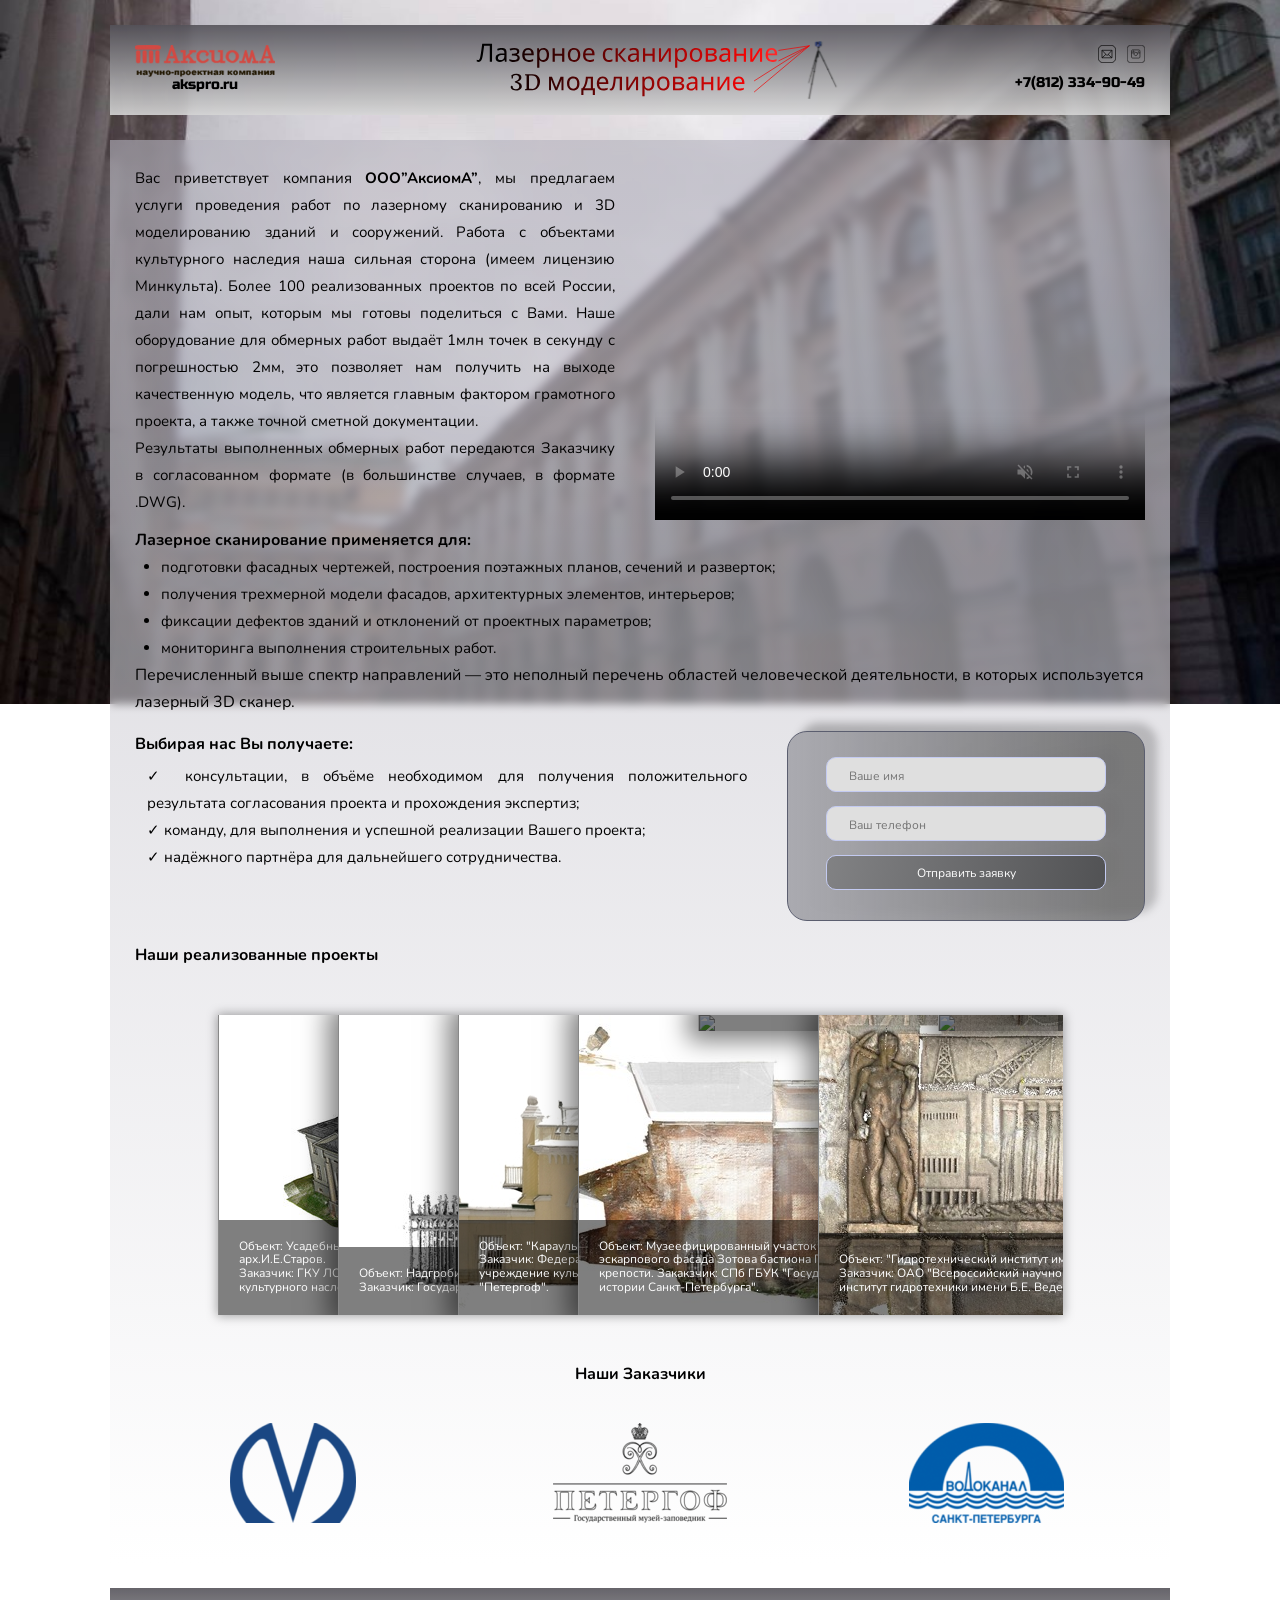
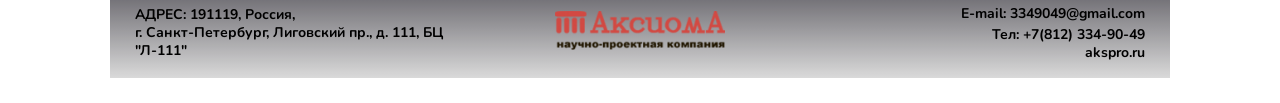
==== index.html @ f596b685 "create: media on 768px" ====
<!DOCTYPE html>
<html lang="ru">
<head>
  <meta charset="UTF-8">
  <meta name="viewport" content="width=device-width, initial-scale=1.0">
  <title>Лазерное сканирование</title>
  <link rel="stylesheet" href="css/style.css">
  <link rel="stylesheet" href="css/slider.css">
  <link rel="stylesheet" href="css/swiper-bundle.min.css">
  <link rel="stylesheet" href="css/slidertwo.css">
  <link rel="stylesheet" href="css/media.css">
  <link rel="preconnect" href="https://fonts.gstatic.com">
  <link href="https://fonts.googleapis.com/css2?family=Nunito:wght@400;700&display=swap" rel="stylesheet">
  <link rel="preconnect" href="https://fonts.gstatic.com">
  <link href="https://fonts.googleapis.com/css2?family=Russo+One&display=swap" rel="stylesheet">
</head>
<body>
  <header class="lazer-top">
    <div class="container">
      <div class="header-wrapper">
        <div class="header-logo">
          <img src="image/-header-logo8.png" alt="Аксиома - научно-проектная компания" class="top__logo">
          <a href="http://akspro.ru" class="top__site">akspro.ru</a>
        </div>
        <img src="image/header-title.svg" alt="Лазерное сканирование, 3D моделирование" class="header__title">
        <div class="header-contacts">
          <div class="contacts-icon">
            <a href="mailto:3349049@gmail.com"><img src="image/icon-mail.svg" alt="icon-mail" class="contacts__mail"></a>
            <a href="http://"><img src="image/icon-inst.svg" alt="icon-instagram" class="contacts__inst"></a>
          </div>
          <a href="tel:+7(812)334-90-49" class="contacts__tel">+7(812) 334-90-49</a>
        </div> 
      </div>
      <div class="color-top"></div>
    </div>
   </header>
   <section class="main">
      <div class="container">
        <div class="main-wrapper">
          <div class="first-block">
            <div class="first-block__text">
              <p class="first-block__hello">Вас приветствует компания <b>ООО”АксиомА”</b>, мы предлагаем услуги проведения работ по
                лазерному сканированию и 3D
                моделированию зданий и сооружений. Работа с объектами культурного наследия наша сильная сторона (имеем лицензию
                Минкульта). Более 100
                реализованных
                проектов по всей России, дали нам опыт, которым мы готовы поделиться с Вами.
                Наше оборудование для обмерных работ выдаёт 1млн точек в секунду с погрешностью 2мм, это позволяет нам получить на
                выходе качественную модель, что является главным фактором грамотного проекта, а также точной сметной документации.
              </p>
              <p class="first-block__hello2">Результаты выполненных обмерных работ передаются Заказчику в согласованном формате (в
                большинстве случаев, в формате
                .DWG).</p>
            </div>
            <!-- /.first-block text -->
            <div>
            <video class="first-block__video"  controls="controls" autoplay loop poster="image/scans/rukav_model.bmp" muted="muted">
              <source src="video/dom.webm" type='video/webm; codecs="vp8, vorbis"'>
            </div>
            <!-- /.first-block__video -->
          </div>
          <!-- /.first-block -->
          <div class="second-block">
            
            <span class="second-block__title"><b>Лазерное сканирование применяется для:</b></span>
            <ul class="second-block__list">
              <li class="second-block__item">под­го­тов­ки фа­сад­ных чер­те­жей, пос­тро­ения по­этаж­ных пла­нов, се­чений и раз­верток;</li>
              <li class="second-block__item">получения трех­мерной мо­дели­ фа­садов, ар­хи­тек­турных элементов, интерьеров;</li>
              <li class="second-block__item">фик­са­ции де­фек­тов зда­ний и от­кло­нений от про­ек­тных па­рамет­ров;</li>
              <li class="second-block__item">мо­нито­ринга вы­пол­не­ния стро­итель­ных ра­бот.</li>
            </ul>
            <span class="second-block__title2">Перечисленный выше спектр направлений — это неполный перечень областей человеческой деятельности, в которых используется
            лазерный 3D сканер.</span>
          </div>
          <!-- /.second-block -->
          <div class="third-block">
            <div class="third-block__text">
              <span class="third-block__title"><b>Выбирая нас Вы получаете:</b></span>
              <ul class="third-block__list">
                <li class="list__item">консультации, в объёме необходимом для получения положительного результата согласования проекта и прохождения экспертиз;</li>
                <li class="list__item">команду, для выполнения и успешной реализации Вашего проекта;</li>
                <li class="list__item">надёжного партнёра для дальнейшего сотрудничества.</li>
              </ul>
            </div>
            <!-- /.third-block__text -->
            <form class="third-block__form" action="send.php" method="POST">
              <input type="text" class="input third-block__input" placeholder="Ваше имя" name="name">
              <input type="text" class="input third-block__input" placeholder="Ваш телефон" name="phone">
              <button type="submit" class="button third-block__button">Отправить заявку</button>
            </form>
          </div>
          <!-- /.third-block -->
          <div class="four-block">
            <span class="four-block__title1">Наши реализованные проекты</span>
            <div class="slider-work">
              <div class="accordian">
                <ul class="slider-work">
                  <!-- 1 элемент слайдера -->
                  <li class="slider-work__item">
                    <div class="image_title">
                      <a href="#">Объект: Усадебный дом Рукавишникова, XVIII в, арх.И.Е.Старов.<br>
                      Заказчик: ГКУ ЛО "Дирекция по сохранению объектов культурного наследия".</a>
                    </div>
                    <a href="#">
                      <img class="image__foto" src="image/scans/scan1.jpg" />
                    </a>
                  </li>
                  <!-- 2 элемент слайдера -->
                  <li class="slider-work__item">
                    <div class="image_title">
                      <a href="#">Объект: Надгробие С.А.Строгановой в Некрополе 18 века.<br>
                      Заказчик: Государственный музей городской скульптуры.</a>
                    </div>
                    <a href="#">
                      <img class="image__foto" src="image/scans/scan2.jpg" />
                    </a>
                  </li>
                  <!-- 3 элемент слайдера -->
                  <li class="slider-work__item">
                    <div class="image_title">
                      <a href="#">Объект: "Караульный ("Готический") дом с воротами".<br>
                      Заказчик: Федеральное государственное бюджетное учреждение культуры "Государственный музей-заповедник "Петергоф".</a>
                    </div>
                    <a href="#">
                      <img class="image__foto" src="image/scans/scan3.jpg" />
                    </a>
                  </li>
                  <!-- 4 элемент слайдера -->
                  <li class="slider-work__item">
                    <div class="image_title">
                      <a href="#">Объект: Музеефицированный участок стены правого фланка эскарпового фасада Зотова бастиона Петропавловской крепости.
                        Закакзчик: СПб ГБУК "Государственный музей истории Санкт-Петербурга".
                      </a>
                    </div>
                    <a href="#">
                      <img class="image__foto" src="image/scans/scan4.jpg" />
                    </a>
                  </li>
                  <li class="slider-work__item">
                    <div class="image_title">
                      <a href="#">Объект: "Дом С.Д. Шереметьева"<br>
                      Заказчик: "Фонд - региональный оператор капитального ремонта общего имущества в многоквартирных домах"</a>
                    </div>
                    <a href="#">
                      <img class="image__foto" src="image/scans/scan5.jpg" />
                    </a>
                  </li>
                  <li class="slider-work__item">
                    <div class="image_title">
                      <a href="#">Объект: "Гидротехнический институт им.Б.Е. Веденеева"<br>
                        Заказчик: ОАО "Всероссийский научно-исследовательский институт гидротехники имени Б.Е. Веденеева"
                      </a>
                    </div>
                    <a href="#">
                      <img class="image__foto" src="image/scans/scan6.jpg" />
                    </a>
                  </li>
                  <li class="slider-work__item">
                    <div class="image_title">
                      <a href="#">1111111</a>
                    </div>
                    <a href="#">
                      <img class="image__foto" src="image/scans/scan7.jpg" />
                    </a>
                  </li>
                </ul>
              </div>
            </div>
            <p class="four-block__title2">Наши Заказчики</p>
            <div class="swiper-container">
              <!-- Additional required wrapper -->
              <div class="swiper-wrapper">
                <!-- Slides -->
                <div class="swiper-slide"><img src="image/partners/metro.png" alt="Метрополитен СПб"></div>
                <div class="swiper-slide"><img src="image/partners/petergof.png" alt="Петергоф"></div>
                <div class="swiper-slide"><img src="image/partners/vodo.png" alt="Водоканал"></div>
                <div class="swiper-slide"><img src="image/partners/zenit-football-club-seeklogo.com.ai" alt="Водоканал"></div>
                ...
              </div>
            </div>
          </div>
          <!-- /.four-block -->
        </div>
        <!-- /.main-wrapper -->
        <div class="color-middle"></div>
      </div>
      <!-- /.container -->
   </section>
   <footer class="lazer-bottom">
     <div class="container">
       <div class="footer-wrapper">
         <div class="footer__address">
           <p>АДРЕС: 191119, Россия,<br> г. Санкт-Петербург, Лиговский пр., д. 111, БЦ "Л-111"</p>
         </div>
         <!-- /.footer-address -->
         <div class="footer__logo">
           <img src="image/-header-logo8.png" alt="Аксиома - научно-проектная компания" class="footer__logo">
         </div>
         <div class="footer__contacts">
            <a href="mailto:3349049@gmail.com" class="footer__mail">E-mail: 3349049@gmail.com</a>
            <a href="tel:+7(812)334-90-49" class="footer__tel">Тел: +7(812) 334-90-49</a>
            <a href="http://akspro.ru" class="footer__site">akspro.ru</a>
         </div>
       </div>
       <div class="color-top"></div>
     </div>
   </footer>
   <script src="js/swiper-bundle.min.js"></script>
   <script src="js/main.js"></script>
</body>
</html>
---- css/style.css ----
@charset "UTF-8";
* {
  -webkit-box-sizing: border-box;
          box-sizing: border-box;
}

body {
  font-family: Nunito;
  background-image: url(../image/back.jpg);
  background-repeat: no-repeat;
  background-attachment: fixed;
  background-size: 100%;
  z-index: -10;
}

.container {
  position: relative;
  max-width: 1060px;
  margin: auto;
}

/*! normalize.css v8.0.1 | MIT License | github.com/necolas/normalize.css */
/* Document
   ========================================================================== */
/**
 * 1. Correct the line height in all browsers.
 * 2. Prevent adjustments of font size after orientation changes in iOS.
 */
html {
  line-height: 1.15;
  /* 1 */
  -webkit-text-size-adjust: 100%;
  /* 2 */
}

/* Sections
   ========================================================================== */
/**
 * Remove the margin in all browsers.
 */
body {
  margin: 0;
}

/**
 * Render the `main` element consistently in IE.
 */
main {
  display: block;
}

/**
 * Correct the font size and margin on `h1` elements within `section` and
 * `article` contexts in Chrome, Firefox, and Safari.
 */
h1 {
  font-size: 2em;
  margin: 0.67em 0;
}

/* Grouping content
   ========================================================================== */
/**
 * 1. Add the correct box sizing in Firefox.
 * 2. Show the overflow in Edge and IE.
 */
hr {
  -webkit-box-sizing: content-box;
          box-sizing: content-box;
  /* 1 */
  height: 0;
  /* 1 */
  overflow: visible;
  /* 2 */
}

/**
 * 1. Correct the inheritance and scaling of font size in all browsers.
 * 2. Correct the odd `em` font sizing in all browsers.
 */
pre {
  font-family: monospace, monospace;
  /* 1 */
  font-size: 1em;
  /* 2 */
}

/* Text-level semantics
   ========================================================================== */
/**
 * Remove the gray background on active links in IE 10.
 */
a {
  background-color: transparent;
}

/**
 * 1. Remove the bottom border in Chrome 57-
 * 2. Add the correct text decoration in Chrome, Edge, IE, Opera, and Safari.
 */
abbr[title] {
  border-bottom: none;
  /* 1 */
  text-decoration: underline;
  /* 2 */
  -webkit-text-decoration: underline dotted;
          text-decoration: underline dotted;
  /* 2 */
}

/**
 * Add the correct font weight in Chrome, Edge, and Safari.
 */
b,
strong {
  font-weight: bolder;
}

/**
 * 1. Correct the inheritance and scaling of font size in all browsers.
 * 2. Correct the odd `em` font sizing in all browsers.
 */
code,
kbd,
samp {
  font-family: monospace, monospace;
  /* 1 */
  font-size: 1em;
  /* 2 */
}

/**
 * Add the correct font size in all browsers.
 */
small {
  font-size: 80%;
}

/**
 * Prevent `sub` and `sup` elements from affecting the line height in
 * all browsers.
 */
sub,
sup {
  font-size: 75%;
  line-height: 0;
  position: relative;
  vertical-align: baseline;
}

sub {
  bottom: -0.25em;
}

sup {
  top: -0.5em;
}

/* Embedded content
   ========================================================================== */
/**
 * Remove the border on images inside links in IE 10.
 */
img {
  border-style: none;
}

/* Forms
   ========================================================================== */
/**
 * 1. Change the font styles in all browsers.
 * 2. Remove the margin in Firefox and Safari.
 */
button,
input,
optgroup,
select,
textarea {
  font-family: inherit;
  /* 1 */
  font-size: 100%;
  /* 1 */
  line-height: 1.15;
  /* 1 */
  margin: 0;
  /* 2 */
}

/**
 * Show the overflow in IE.
 * 1. Show the overflow in Edge.
 */
button,
input {
  /* 1 */
  overflow: visible;
}

/**
 * Remove the inheritance of text transform in Edge, Firefox, and IE.
 * 1. Remove the inheritance of text transform in Firefox.
 */
button,
select {
  /* 1 */
  text-transform: none;
}

/**
 * Correct the inability to style clickable types in iOS and Safari.
 */
button,
[type="button"],
[type="reset"],
[type="submit"] {
  -webkit-appearance: button;
}

/**
 * Remove the inner border and padding in Firefox.
 */
button::-moz-focus-inner,
[type="button"]::-moz-focus-inner,
[type="reset"]::-moz-focus-inner,
[type="submit"]::-moz-focus-inner {
  border-style: none;
  padding: 0;
}

/**
 * Restore the focus styles unset by the previous rule.
 */
button:-moz-focusring,
[type="button"]:-moz-focusring,
[type="reset"]:-moz-focusring,
[type="submit"]:-moz-focusring {
  outline: 1px dotted ButtonText;
}

/**
 * Correct the padding in Firefox.
 */
fieldset {
  padding: 0.35em 0.75em 0.625em;
}

/**
 * 1. Correct the text wrapping in Edge and IE.
 * 2. Correct the color inheritance from `fieldset` elements in IE.
 * 3. Remove the padding so developers are not caught out when they zero out
 *    `fieldset` elements in all browsers.
 */
legend {
  -webkit-box-sizing: border-box;
          box-sizing: border-box;
  /* 1 */
  color: inherit;
  /* 2 */
  display: table;
  /* 1 */
  max-width: 100%;
  /* 1 */
  padding: 0;
  /* 3 */
  white-space: normal;
  /* 1 */
}

/**
 * Add the correct vertical alignment in Chrome, Firefox, and Opera.
 */
progress {
  vertical-align: baseline;
}

/**
 * Remove the default vertical scrollbar in IE 10+.
 */
textarea {
  overflow: auto;
}

/**
 * 1. Add the correct box sizing in IE 10.
 * 2. Remove the padding in IE 10.
 */
[type="checkbox"],
[type="radio"] {
  -webkit-box-sizing: border-box;
          box-sizing: border-box;
  /* 1 */
  padding: 0;
  /* 2 */
}

/**
 * Correct the cursor style of increment and decrement buttons in Chrome.
 */
[type="number"]::-webkit-inner-spin-button,
[type="number"]::-webkit-outer-spin-button {
  height: auto;
}

/**
 * 1. Correct the odd appearance in Chrome and Safari.
 * 2. Correct the outline style in Safari.
 */
[type="search"] {
  -webkit-appearance: textfield;
  /* 1 */
  outline-offset: -2px;
  /* 2 */
}

/**
 * Remove the inner padding in Chrome and Safari on macOS.
 */
[type="search"]::-webkit-search-decoration {
  -webkit-appearance: none;
}

/**
 * 1. Correct the inability to style clickable types in iOS and Safari.
 * 2. Change font properties to `inherit` in Safari.
 */
::-webkit-file-upload-button {
  -webkit-appearance: button;
  /* 1 */
  font: inherit;
  /* 2 */
}

/* Interactive
   ========================================================================== */
/*
 * Add the correct display in Edge, IE 10+, and Firefox.
 */
details {
  display: block;
}

/*
 * Add the correct display in all browsers.
 */
summary {
  display: list-item;
}

/* Misc
   ========================================================================== */
/**
 * Add the correct display in IE 10+.
 */
template {
  display: none;
}

/**
 * Add the correct display in IE 10.
 */
[hidden] {
  display: none;
}

.color-top {
  position: absolute;
  top: 0;
  width: 100%;
  height: 100%;
  background: -webkit-gradient(linear, left top, left bottom, from(#55535A), color-stop(100.1%, #D6D6D6));
  background: linear-gradient(180deg, #55535A 0%, #D6D6D6 100.1%);
  opacity: 0.9;
  z-index: -1;
  -webkit-backdrop-filter: blur(5px);
          backdrop-filter: blur(5px);
}

.header-wrapper {
  display: -webkit-box;
  display: -ms-flexbox;
  display: flex;
  -webkit-box-pack: justify;
      -ms-flex-pack: justify;
          justify-content: space-between;
  -webkit-box-align: center;
      -ms-flex-align: center;
          align-items: center;
  height: 90px;
  margin-top: 25px;
  margin-bottom: 25px;
  padding-right: 25px;
  padding-left: 25px;
}

.header-logo {
  display: -webkit-box;
  display: -ms-flexbox;
  display: flex;
  -webkit-box-orient: vertical;
  -webkit-box-direction: normal;
      -ms-flex-direction: column;
          flex-direction: column;
  text-align: center;
  height: 50px;
}

.header__title {
  max-width: 500px;
  height: 60px;
}

.header-contacts {
  display: -webkit-box;
  display: -ms-flexbox;
  display: flex;
  -webkit-box-orient: vertical;
  -webkit-box-direction: normal;
      -ms-flex-direction: column;
          flex-direction: column;
  -webkit-box-pack: justify;
      -ms-flex-pack: justify;
          justify-content: space-between;
  height: 50px;
}

.top__logo {
  max-width: 140px;
}

.top__site {
  text-decoration: none;
  color: inherit;
  font-family: 'Russo One';
  font-size: 14px;
}

.contacts-icon {
  display: -webkit-box;
  display: -ms-flexbox;
  display: flex;
  -webkit-box-pack: end;
      -ms-flex-pack: end;
          justify-content: flex-end;
}

.contacts__mail {
  width: 18px;
  height: 18px;
}

.contacts__inst {
  width: 18px;
  height: 18px;
  margin-left: 11px;
}

.contacts__tel {
  text-decoration: none;
  color: inherit;
  font-family: 'Russo One';
  font-size: 14px;
  line-height: 24px;
}

.main-wrapper {
  padding-right: 25px;
  padding-left: 25px;
}

.first-block {
  display: -webkit-box;
  display: -ms-flexbox;
  display: flex;
  -webkit-box-pack: justify;
      -ms-flex-pack: justify;
          justify-content: space-between;
}

.first-block__text {
  display: -webkit-box;
  display: -ms-flexbox;
  display: flex;
  -webkit-box-orient: vertical;
  -webkit-box-direction: normal;
      -ms-flex-direction: column;
          flex-direction: column;
}

.first-block__hello {
  margin-top: 25px;
  margin-bottom: 0;
  max-width: 480px;
  font-size: 16px;
  line-height: 27px;
  text-align: justify;
}

.first-block__hello2 {
  margin-top: 0;
  margin-bottom: 0;
  max-width: 480px;
  font-size: 16px;
  line-height: 27px;
  text-align: justify;
  margin-bottom: 15px;
}

.first-block__video {
  margin-top: 30px;
  width: 490px;
  height: 350px;
}

.color-middle {
  position: absolute;
  top: 0;
  width: 100%;
  height: 100%;
  z-index: -1;
  background: linear-gradient(179.98deg, rgba(181, 179, 190, 0.6) 0.02%, rgba(255, 255, 255, 0.6) 99.98%);
  -webkit-backdrop-filter: blur(5px);
          backdrop-filter: blur(5px);
}

.second-block {
  margin-bottom: 15px;
}

.second-block__text {
  margin-top: 0;
  font-size: 16px;
  line-height: 27px;
}

.second-block__title {
  font-size: 16px;
  text-align: justify;
}

.second-block__list {
  margin-top: 5px;
  margin-bottom: 0px;
  padding-left: 26px;
  font-size: 16px;
  line-height: 27px;
  text-align: justify;
}

.second-block__title2 {
  font-size: 16px;
  line-height: 27px;
  text-align: justify;
}

.third-block {
  display: -webkit-box;
  display: -ms-flexbox;
  display: flex;
  -webkit-box-pack: justify;
      -ms-flex-pack: justify;
          justify-content: space-between;
}

.third-block__title {
  font-size: 16px;
  line-height: 27px;
  text-align: justify;
}

.third-block__list {
  margin-top: 5px;
  padding-left: 12px;
  font-size: 16px;
  line-height: 27px;
  text-align: justify;
  list-style-type: none;
}

.third-block__form {
  padding: 25px 38px 30px 38px;
  margin-left: 40px;
  width: 360px;
  height: 190px;
  display: -webkit-box;
  display: -ms-flexbox;
  display: flex;
  -webkit-box-orient: vertical;
  -webkit-box-direction: normal;
      -ms-flex-direction: column;
          flex-direction: column;
  -webkit-box-pack: justify;
      -ms-flex-pack: justify;
          justify-content: space-between;
  border: 1.5px solid #5B5E6F;
  background: -webkit-gradient(linear, left top, right top, from(#AAAAB0), color-stop(91.66%, rgba(103, 103, 103, 0.79)));
  background: linear-gradient(90deg, #AAAAB0 0%, rgba(103, 103, 103, 0.79) 91.66%);
  -webkit-filter: drop-shadow(12px -8px 4px rgba(0, 0, 0, 0.25));
          filter: drop-shadow(12px -8px 4px rgba(0, 0, 0, 0.25));
  -webkit-box-sizing: border-box;
          box-sizing: border-box;
  border-radius: 20px;
}

.third-block__input {
  max-width: 280px;
  height: 35px;
  padding-top: 3px;
  padding-left: 22px;
  border: 1.5px solid #C3CAF1;
  -webkit-box-sizing: border-box;
          box-sizing: border-box;
  color: #000000;
  background: #DFDFDF;
  border-radius: 10px;
  font-size: 12px;
  line-height: 14px;
  z-index: 1;
}

.third-block__button {
  width: 280px;
  height: 35px;
  background: linear-gradient(100.96deg, #EDEDEF -224.82%, #07080A 255.87%);
  border: 1.5px solid #C3CAF1;
  -webkit-box-sizing: border-box;
          box-sizing: border-box;
  border-radius: 10px;
  font-size: 12px;
  line-height: 14px;
  color: #FFFFFF;
}

.list__item:before {
  content: "✓ ";
}

.four-block {
  padding-top: 25px;
  padding-bottom: 40px;
  margin-bottom: 25px;
}

.four-block__title1 {
  font-size: 18px;
  font-weight: bold;
}

.four-block__title2 {
  margin-bottom: 40px;
  font-size: 18px;
  font-weight: bold;
  text-align: center;
}

.button__back {
  min-width: 120px;
  min-height: 40px;
  margin-top: 15px;
  margin-bottom: 25px;
  padding: 10px;
  font-style: normal;
  font-weight: bold;
  font-size: 12px;
  line-height: 15px;
  color: #FFFFFF;
  background-color: #5B5E6F;
  border: none;
  border-radius: 4px;
}

.accordian {
  width: 845px;
  height: 300px;
  overflow: hidden;
  margin: 50px auto;
  -webkit-box-shadow: 0 0 10px 1px rgba(0, 0, 0, 0.35);
  box-shadow: 0 0 10px 1px rgba(0, 0, 0, 0.35);
}

.slider-work__item {
  width: 120px;
}

.slider-work__item:hover {
  width: 400px;
}

.image_title {
  width: 400px;
}

.swiper-container {
  padding-right: 50px;
  padding-left: 50px;
  width: 100%;
  height: 100%;
}

.footer-wrapper {
  display: -webkit-box;
  display: -ms-flexbox;
  display: flex;
  -webkit-box-pack: justify;
      -ms-flex-pack: justify;
          justify-content: space-between;
  -webkit-box-align: center;
      -ms-flex-align: center;
          align-items: center;
  height: 90px;
  margin-top: 25px;
  margin-bottom: 25px;
  padding-right: 25px;
  padding-left: 25px;
}

.footer__address {
  width: 33%;
  font-size: 14px;
  line-height: 18px;
  font-weight: bold;
}

.footer__logo {
  width: 170px;
}

.footer__contacts {
  width: 33%;
  display: -ms-inline-grid;
  display: inline-grid;
  -webkit-box-orient: vertical;
  -webkit-box-direction: normal;
      -ms-flex-direction: column;
          flex-direction: column;
  justify-items: flex-end;
  font-size: 14px;
  line-height: 18px;
}

.footer__mail {
  margin-bottom: 3px;
  text-decoration: none;
  color: inherit;
  font-weight: bold;
}

.footer__tel {
  text-decoration: none;
  color: inherit;
  font-weight: bold;
}

.footer__site {
  text-decoration: none;
  color: inherit;
  font-weight: bold;
}

@media (max-width: 1200px) {
  .container {
    max-width: 960px;
  }
}

.first-block__hello {
  max-width: 480px;
  font-size: 15px;
}

.first-block__hello2 {
  font-size: 15px;
}

.first-block__video {
  margin-left: 20px;
  width: 490px;
  height: 350px;
}

.second-block__title {
  font-size: 16px;
}

.second-block__list {
  font-size: 15px;
}

.second-block__title2 {
  font-size: 16px;
}

.third-block__title {
  font-size: 16px;
}

.list__item {
  font-size: 15px;
}

.four-block__title1 {
  font-size: 16px;
}

.four-block__title2 {
  font-size: 16px;
}

@media (max-width: 992px) {
  .container {
    max-width: 700px;
  }
  .header-wrapper {
    margin-top: 15px;
    margin-bottom: 15px;
  }
  .header__title {
    max-width: 400px;
    height: 50px;
  }
  .contacts__tel {
    font-size: 13px;
    line-height: 18px;
  }
  .first-block {
    margin-bottom: 5px;
  }
  .first-block__hello {
    max-width: 450px;
    font-size: 14px;
    line-height: 17px;
  }
  .first-block__hello2 {
    font-size: 14px;
    line-height: 17px;
    margin-bottom: 5px;
  }
  .first-block__video {
    margin-left: 20px;
    width: 300px;
    height: 250px;
  }
  .second-block {
    margin-bottom: 5px;
  }
  .second-block__title {
    font-size: 15px;
  }
  .second-block__list {
    font-size: 14px;
    line-height: 17px;
  }
  .second-block__title2 {
    font-size: 14px;
    line-height: 17px;
  }
  .third-block__title {
    font-size: 15px;
  }
  .third-block__form {
    margin-top: 20px;
    width: 260px;
    height: 140px;
    padding: 15px 20px 20px 20px;
  }
  .third-block__input {
    max-width: 210px;
    height: 30px;
  }
  .third-block__button {
    max-width: 210px;
    height: 30px;
  }
  .list__item {
    font-size: 14px;
    line-height: 17px;
  }
  .four-block {
    padding-top: 15px;
    padding-bottom: 30px;
    margin-bottom: 15px;
  }
  .four-block__title1 {
    font-size: 15px;
  }
  .four-block__title2 {
    font-size: 15px;
  }
  .accordian {
    width: 638px;
    height: 200px;
    margin-top: 20px;
  }
  .slider-work__item {
    width: 90px;
  }
  .image__foto {
    max-width: 300px;
    height: 210px;
  }
  .image_title {
    width: 280px;
    font-size: 10px;
  }
  .swiper-container {
    padding-right: 40px;
    padding-left: 40px;
  }
  .footer-wrapper {
    margin-top: 15px;
    margin-bottom: 15px;
  }
  .footer__address {
    width: 33%;
    font-size: 12px;
  }
  .footer__logo {
    width: 130px;
  }
  .footer__contacts {
    width: 33%;
    font-size: 12px;
  }
}

@media (max-width: 768px) {
  .container {
    max-width: 576px;
  }
  .header-wrapper {
    height: 70px;
  }
  .header-logo {
    height: 40px;
  }
  .header__title {
    max-width: 300px;
    height: 40px;
  }
  .header-contacts {
    height: 40px;
  }
  .top__logo {
    max-width: 110px;
  }
  .top__site {
    font-size: 12px;
  }
  .contacts__tel {
    font-size: 12px;
    line-height: 13px;
  }
  .contacts__mail {
    width: 15px;
    height: 15px;
  }
  .contacts__inst {
    width: 15px;
    height: 15px;
    margin-left: 11px;
  }
  .first-block {
    margin-bottom: 0px;
  }
  .first-block__hello {
    max-width: 450px;
    font-size: 12px;
    line-height: 13px;
  }
  .first-block__hello2 {
    font-size: 12px;
    line-height: 13px;
    margin-bottom: 5px;
  }
  .first-block__video {
    margin-left: 20px;
    width: 250px;
    height: 200px;
  }
  .second-block {
    margin-bottom: 5px;
  }
  .second-block__title {
    font-size: 12.5px;
  }
  .second-block__list {
    font-size: 12px;
    line-height: 13px;
  }
  .second-block__title2 {
    font-size: 12px;
    line-height: 13px;
  }
  .third-block__title {
    font-size: 12.5px;
  }
  .third-block__form {
    margin-top: 20px;
    width: 260px;
    height: 140px;
    padding: 15px 20px 20px 20px;
  }
  .third-block__input {
    max-width: 210px;
    height: 30px;
  }
  .third-block__button {
    max-width: 210px;
    height: 30px;
  }
  .list__item {
    font-size: 12px;
    line-height: 12px;
  }
  .four-block {
    padding-top: 15px;
    padding-bottom: 20px;
    margin-bottom: 15px;
  }
  .four-block__title1 {
    font-size: 12.5px;
  }
  .four-block__title2 {
    font-size: 12.5px;
    margin-bottom: 15px;
  }
  .accordian {
    width: 538px;
    height: 200px;
    margin-top: 20px;
  }
  .slider-work__item {
    width: 50px;
  }
  .image__foto {
    max-width: 300px;
    height: 210px;
  }
  .image_title {
    width: 280px;
    font-size: 10px;
  }
  .swiper-container {
    padding-right: 40px;
    padding-left: 40px;
  }
  .accordian {
    margin-top: 10px;
    margin-bottom: 30px;
  }
  .footer-wrapper {
    margin-top: 15px;
    margin-bottom: 15px;
    height: 70px;
  }
  .footer__address {
    width: 33%;
    font-size: 10px;
  }
  .footer__logo {
    width: 110px;
  }
  .footer__contacts {
    width: 33%;
    font-size: 10px;
  }
}
/*# sourceMappingURL=style.css.map */
---- css/slider.css ----
* {
  margin: 0;
  padding: 0;
}

/*Небольшой хак для предотвращения мелькания на некоторых браузерах*/
.accordian ul {
  width: 2000px;
}

.accordian li {
  position: relative;
  display: block;
  float: left;
  border-left: 1px solid #888;
  /* создание тени */
  -webkit-box-shadow: 0 0 25px 10px rgba(0, 0, 0, 0.5);
  -moz-box-shadow: 0 0 25px 10px rgba(0, 0, 0, 0.5);
  box-shadow: 0 0 25px 10px rgba(0, 0, 0, 0.5);
  /* Создание анимации с помощью переходов */
  -webkit-transition: all 0.5s;
  -moz-transition: all 0.5s;
  transition: all 0.5s;
}

/* Уменьшить ширину для неактивных изображений */
.accordian ul:hover li {
  width: 75px;
}

/* Задание ширины изображения при поднесении к ней курсора */
/* Данный стиль (li:hover) переопределит ul:hover */
.accordian ul li:hover {
  width: 400px;
}

.accordian li img {
  display: block;
}

/* Стиль для блока, содержащего ссылку */
.image_title {
  background: rgba(0, 0, 0, 0.5);
  position: absolute;
  left: 0;
  bottom: 0;
}

/* Стиль для ссылки */
.image_title a {
  display: block;
  color: #fff;
  text-decoration: none;
  padding: 20px;
  font-size: 12px;
}
---- css/slidertwo.css ----
body {
  height: 100%;
  margin: 0;
  padding: 0;
}

.swiper-slide {
  text-align: center;
  font-size: 18px;
  background: inherit;

  /* Center slide text vertically */
  display: -webkit-box;
  display: -ms-flexbox;
  display: -webkit-flex;
  display: flex;
  -webkit-box-pack: center;
  -ms-flex-pack: center;
  -webkit-justify-content: center;
  justify-content: center;
  -webkit-box-align: center;
  -ms-flex-align: center;
  -webkit-align-items: center;
  align-items: center;
}
---- css/media.css ----
@media (max-width: 992px) {
  .accordian ul:hover li {
    width: 60px;
  }
  .accordian ul li:hover {
    width: 280px;
  }
  .image_title a {
    display: block;
    color: #fff;
    text-decoration: none;
    padding: 20px;
    font-size: 11px;
  }
}
@media (max-width: 768px) {
  .accordian ul:hover li {
    width: 43px;
  }
  .accordian ul li:hover {
    width: 280px;
  }
}
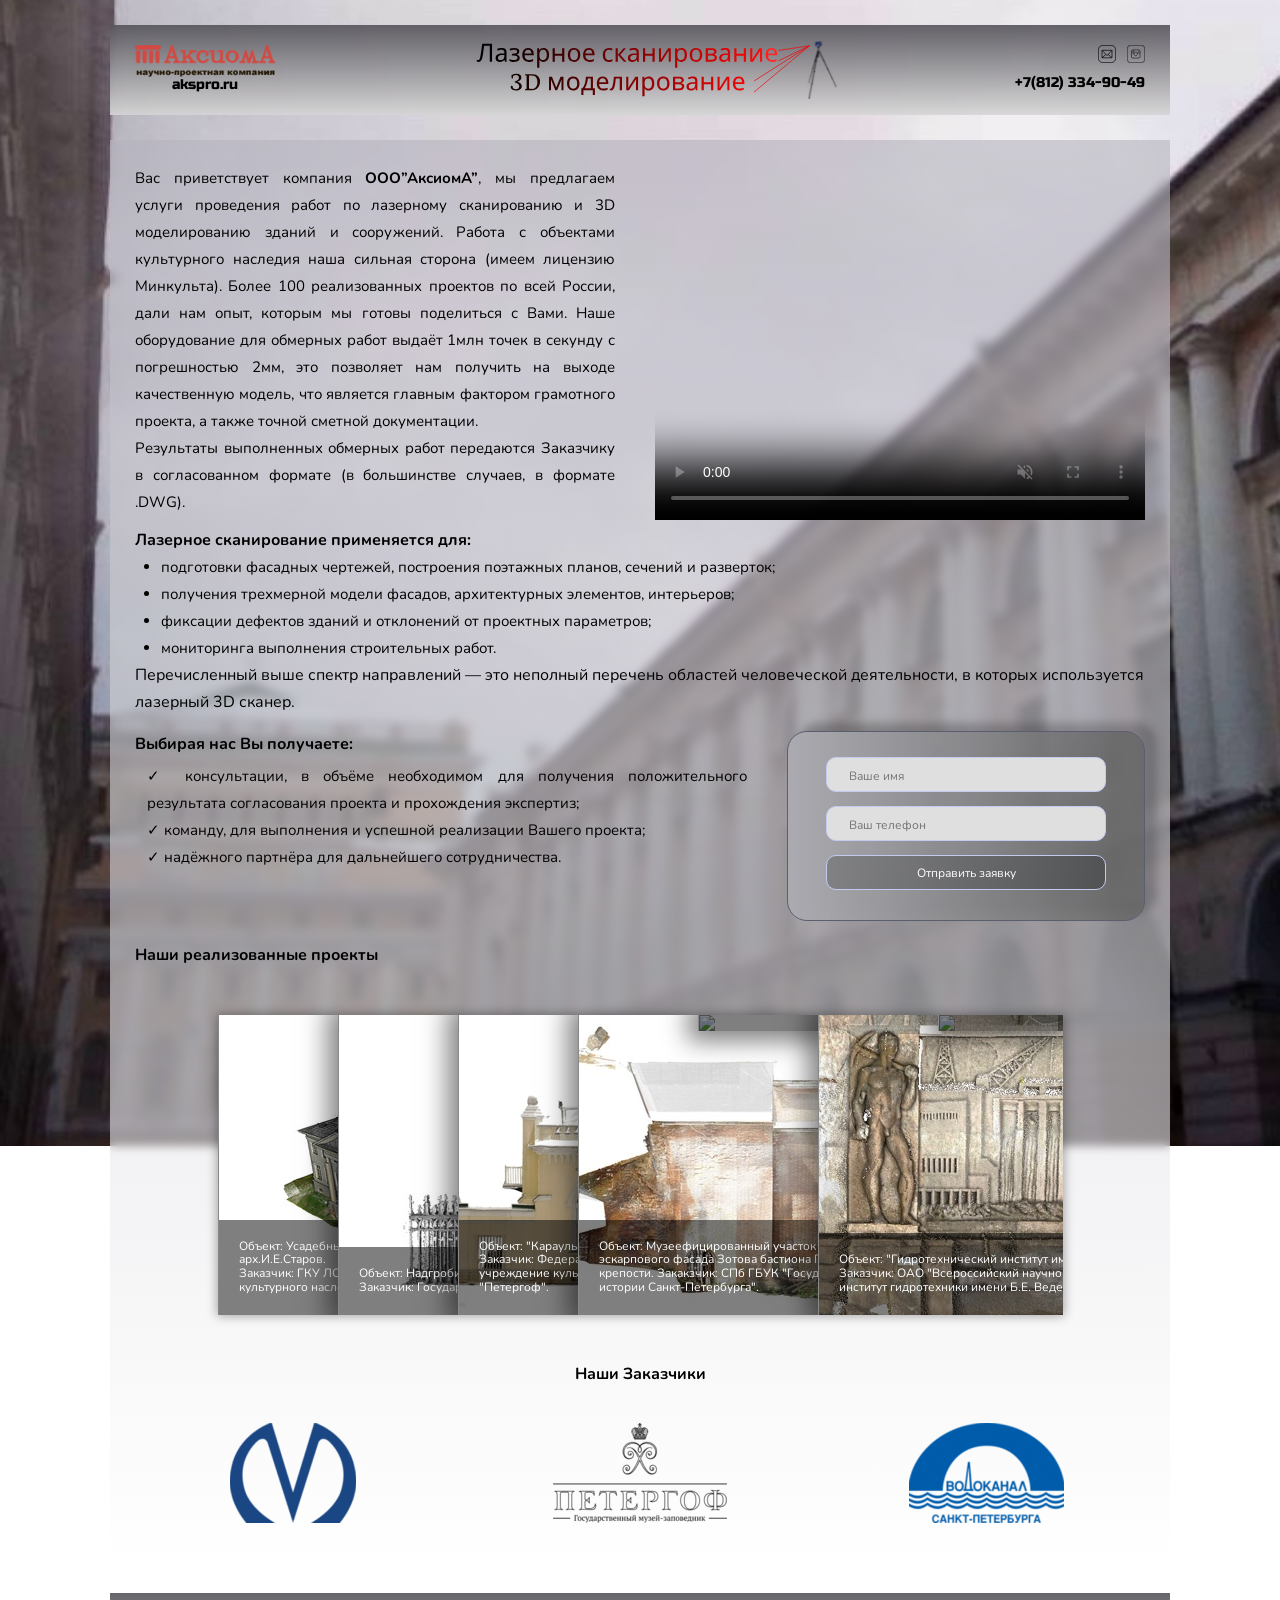
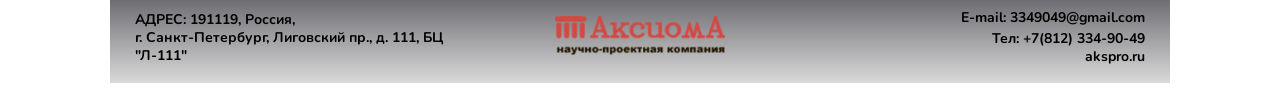
==== commit 896dc0dc: "create: mask for phone" ====
--- a/index.html
+++ b/index.html
@@ -53,9 +53,14 @@
                 .DWG).</p>
             </div>
             <!-- /.first-block text -->
-            <div>
-            <video class="first-block__video"  controls="controls" autoplay loop poster="image/scans/rukav_model.bmp" muted="muted">
-              <source src="video/dom.webm" type='video/webm; codecs="vp8, vorbis"'>
+            <div class="first-block__content">
+              <video class="first-block__video"  controls="controls" autoplay loop poster="image/scans/rukav_model.bmp" muted="muted">
+                <source src="video/dom.webm" type='video/webm; codecs="vp8, vorbis"'></video>
+              <form class="third-block__form--mobile--visible" action="send.php" method="POST">
+                <input type="text" class="input third-block__input" placeholder="Ваше имя" name="name" required>
+                <input type="text" class="input third-block__input" placeholder="Ваш телефон" name="phone" required minlength="18">
+                <button type="submit" class="button third-block__button">Отправить заявку</button>
+            </form>
             </div>
             <!-- /.first-block__video -->
           </div>
@@ -83,9 +88,9 @@
               </ul>
             </div>
             <!-- /.third-block__text -->
-            <form class="third-block__form" action="send.php" method="POST">
-              <input type="text" class="input third-block__input" placeholder="Ваше имя" name="name">
-              <input type="text" class="input third-block__input" placeholder="Ваш телефон" name="phone">
+            <form class="third-block__form--mobile--hidden" action="send.php" method="POST">
+              <input type="text" class="input third-block__input" placeholder="Ваше имя" name="name" required>
+              <input type="text" class="input third-block__input--phone" placeholder="Ваш телефон" name="phone" required minlength="18">
               <button type="submit" class="button third-block__button">Отправить заявку</button>
             </form>
           </div>
@@ -171,10 +176,10 @@
               <!-- Additional required wrapper -->
               <div class="swiper-wrapper">
                 <!-- Slides -->
-                <div class="swiper-slide"><img src="image/partners/metro.png" alt="Метрополитен СПб"></div>
-                <div class="swiper-slide"><img src="image/partners/petergof.png" alt="Петергоф"></div>
-                <div class="swiper-slide"><img src="image/partners/vodo.png" alt="Водоканал"></div>
-                <div class="swiper-slide"><img src="image/partners/zenit-football-club-seeklogo.com.ai" alt="Водоканал"></div>
+                <div class="swiper-slide"><img class="swiper-slide__image" src="image/partners/metro.png" alt="Метрополитен СПб"></div>
+                <div class="swiper-slide"><img class="swiper-slide__image" src="image/partners/petergof.png" alt="Петергоф"></div>
+                <div class="swiper-slide"><img class="swiper-slide__image" src="image/partners/vodo.png" alt="Водоканал"></div>
+                <div class="swiper-slide"><img class="swiper-slide__image" src="image/partners/zenit-football-club-seeklogo.com.ai" alt="Водоканал"></div>
                 ...
               </div>
             </div>
@@ -205,7 +210,10 @@
        <div class="color-top"></div>
      </div>
    </footer>
+   <script src="js/jquery-3.5.1.min.js"></script>
    <script src="js/swiper-bundle.min.js"></script>
+   <script src="js/jquery.validate.min.js"></script>
+   <script src="js/jquery.mask.min.js"></script>
    <script src="js/main.js"></script>
 </body>
 </html>
--- a/css/style.css
+++ b/css/style.css
@@ -6,7 +6,7 @@
 
 body {
   font-family: Nunito;
-  background-image: url(../image/back.jpg);
+  background-image: url(../image/back2.jpg);
   background-repeat: no-repeat;
   background-attachment: fixed;
   background-size: 100%;
@@ -576,7 +576,7 @@
   list-style-type: none;
 }
 
-.third-block__form {
+.third-block__form--mobile--hidden {
   padding: 25px 38px 30px 38px;
   margin-left: 40px;
   width: 360px;
@@ -601,6 +601,10 @@
   border-radius: 20px;
 }
 
+.third-block__form--mobile--visible {
+  display: none;
+}
+
 .third-block__input {
   max-width: 280px;
   height: 35px;
@@ -617,6 +621,22 @@
   z-index: 1;
 }
 
+.third-block__input--phone {
+  max-width: 280px;
+  height: 35px;
+  padding-top: 3px;
+  padding-left: 22px;
+  border: 1.5px solid #C3CAF1;
+  -webkit-box-sizing: border-box;
+          box-sizing: border-box;
+  color: #000000;
+  background: #DFDFDF;
+  border-radius: 10px;
+  font-size: 12px;
+  line-height: 14px;
+  z-index: 1;
+}
+
 .third-block__button {
   width: 280px;
   height: 35px;
@@ -628,6 +648,7 @@
   font-size: 12px;
   line-height: 14px;
   color: #FFFFFF;
+  cursor: pointer;
 }
 
 .list__item:before {
@@ -666,6 +687,7 @@
   background-color: #5B5E6F;
   border: none;
   border-radius: 4px;
+  cursor: pointer;
 }
 
 .accordian {
@@ -694,6 +716,12 @@
   padding-left: 50px;
   width: 100%;
   height: 100%;
+}
+
+.swiper-slide {
+  text-align: center;
+  font-size: 18px;
+  background: inherit;
 }
 
 .footer-wrapper {
@@ -856,7 +884,7 @@
   .third-block__title {
     font-size: 15px;
   }
-  .third-block__form {
+  .third-block__form--mobile--hidden {
     margin-top: 20px;
     width: 260px;
     height: 140px;
@@ -866,6 +894,10 @@
     max-width: 210px;
     height: 30px;
   }
+  .third-block__input--phone {
+    max-width: 210px;
+    height: 30px;
+  }
   .third-block__button {
     max-width: 210px;
     height: 30px;
@@ -923,6 +955,9 @@
 }
 
 @media (max-width: 768px) {
+  body {
+    background-image: url(../image/back3.jpg);
+  }
   .container {
     max-width: 576px;
   }
@@ -993,7 +1028,7 @@
   .third-block__title {
     font-size: 12.5px;
   }
-  .third-block__form {
+  .third-block__form--mobile--hidden {
     margin-top: 20px;
     width: 260px;
     height: 140px;
@@ -1003,6 +1038,10 @@
     max-width: 210px;
     height: 30px;
   }
+  .third-block__input--phone {
+    max-width: 210px;
+    height: 30px;
+  }
   .third-block__button {
     max-width: 210px;
     height: 30px;
@@ -1024,7 +1063,7 @@
     margin-bottom: 15px;
   }
   .accordian {
-    width: 538px;
+    width: 518px;
     height: 200px;
     margin-top: 20px;
   }
@@ -1037,7 +1076,6 @@
   }
   .image_title {
     width: 280px;
-    font-size: 10px;
   }
   .swiper-container {
     padding-right: 40px;
@@ -1064,4 +1102,221 @@
     font-size: 10px;
   }
 }
+
+@media (max-width: 576px) {
+  body {
+    background-image: url(../image/back4.jpg);
+  }
+  .container {
+    max-width: 476px;
+  }
+  .header-wrapper {
+    height: 60px;
+    margin-top: 10px;
+    margin-bottom: 10px;
+  }
+  .header-logo {
+    height: 30px;
+  }
+  .header__title {
+    max-width: 220px;
+    height: 30px;
+  }
+  .header-contacts {
+    height: 30px;
+  }
+  .top__logo {
+    max-width: 80px;
+  }
+  .top__site {
+    font-size: 10px;
+  }
+  .contacts__tel {
+    font-size: 10px;
+    line-height: 13px;
+  }
+  .contacts__mail {
+    width: 13px;
+    height: 13px;
+  }
+  .contacts__inst {
+    width: 13px;
+    height: 13px;
+    margin-left: 7px;
+  }
+  .first-block__hello {
+    max-width: 450px;
+    font-size: 11px;
+    line-height: 13px;
+  }
+  .first-block__hello2 {
+    font-size: 11px;
+    line-height: 13px;
+    margin-bottom: 5px;
+  }
+  .first-block__video {
+    margin-left: 20px;
+    width: 200px;
+    height: 150px;
+  }
+  .second-block {
+    margin-bottom: 5px;
+  }
+  .second-block__title {
+    font-size: 12px;
+  }
+  .second-block__list {
+    font-size: 11px;
+    line-height: 13px;
+  }
+  .second-block__title2 {
+    font-size: 11px;
+    line-height: 13px;
+  }
+  .third-block__title {
+    font-size: 12px;
+  }
+  .third-block__form--mobile--visible {
+    padding: 15px 20px 20px 20px;
+    margin-left: 20px;
+    width: 200px;
+    height: 120px;
+    margin-top: 15px;
+    display: -webkit-box;
+    display: -ms-flexbox;
+    display: flex;
+    -webkit-box-orient: vertical;
+    -webkit-box-direction: normal;
+        -ms-flex-direction: column;
+            flex-direction: column;
+    -webkit-box-pack: justify;
+        -ms-flex-pack: justify;
+            justify-content: space-between;
+    border: 1.5px solid #5B5E6F;
+    background: -webkit-gradient(linear, left top, right top, from(#AAAAB0), color-stop(91.66%, rgba(103, 103, 103, 0.79)));
+    background: linear-gradient(90deg, #AAAAB0 0%, rgba(103, 103, 103, 0.79) 91.66%);
+    -webkit-filter: drop-shadow(12px -8px 4px rgba(0, 0, 0, 0.25));
+            filter: drop-shadow(12px -8px 4px rgba(0, 0, 0, 0.25));
+    -webkit-box-sizing: border-box;
+            box-sizing: border-box;
+    border-radius: 15px;
+  }
+  .third-block__form--mobile--hidden {
+    display: none;
+  }
+  .third-block__input {
+    max-width: 210px;
+    height: 20px;
+    border-radius: 7px;
+    font-size: 10px;
+  }
+  .third-block__input--phone {
+    max-width: 210px;
+    height: 20px;
+    border-radius: 7px;
+    font-size: 10px;
+  }
+  .third-block__button {
+    max-width: 156px;
+    height: 20px;
+    border-radius: 7px;
+    font-size: 10px;
+  }
+  .four-block {
+    padding-top: 15px;
+    padding-bottom: 20px;
+    margin-bottom: 0px;
+  }
+  .four-block__title1 {
+    font-size: 12px;
+  }
+  .four-block__title2 {
+    font-size: 12px;
+    margin-bottom: 15px;
+  }
+  .accordian {
+    width: 428px;
+    height: 150px;
+    margin-top: 20px;
+  }
+  .slider-work__item {
+    width: 40px;
+  }
+  .image__foto {
+    max-width: 210px;
+    height: 150px;
+  }
+  .image_title {
+    width: 210px;
+  }
+  .swiper-container {
+    padding-right: 40px;
+    padding-left: 40px;
+  }
+  .accordian {
+    margin-top: 10px;
+    margin-bottom: 30px;
+  }
+  .swiper-slide__image {
+    height: 70px;
+  }
+  .footer-wrapper {
+    height: 60px;
+    margin-top: 10px;
+    margin-bottom: 10px;
+  }
+  .footer__address {
+    width: 33%;
+    font-size: 10px;
+  }
+  .footer__logo {
+    width: 110px;
+  }
+  .footer__contacts {
+    width: 33%;
+    font-size: 10px;
+  }
+}
+
+@media (max-width: 500px) {
+  .container {
+    max-width: 340px;
+  }
+  .header-wrapper {
+    height: 60px;
+    margin-top: 10px;
+    margin-bottom: 10px;
+    padding-left: 10px;
+    padding-right: 10px;
+  }
+  .header-logo {
+    height: 30px;
+  }
+  .header__title {
+    max-width: 200px;
+    height: 25px;
+  }
+  .header-contacts {
+    height: 30px;
+  }
+  .top__logo {
+    max-width: 60px;
+  }
+  .top__site {
+    font-size: 9px;
+  }
+  .contacts__tel {
+    font-size: 8px;
+    line-height: 11px;
+  }
+  .contacts__mail {
+    width: 13px;
+    height: 13px;
+  }
+  .contacts__inst {
+    width: 13px;
+    height: 13px;
+    margin-left: 7px;
+  }
+}
 /*# sourceMappingURL=style.css.map */
--- a/css/slidertwo.css
+++ b/css/slidertwo.css
@@ -4,10 +4,7 @@
   padding: 0;
 }
 
-.swiper-slide {
-  text-align: center;
-  font-size: 18px;
-  background: inherit;
+
 
   /* Center slide text vertically */
   display: -webkit-box;
--- a/css/media.css
+++ b/css/media.css
@@ -15,9 +15,20 @@
 }
 @media (max-width: 768px) {
   .accordian ul:hover li {
-    width: 43px;
+    width: 40px;
   }
   .accordian ul li:hover {
     width: 280px;
   }
 }
+@media (max-width: 576px) {
+  .accordian ul:hover li {
+    width: 38px;
+  }
+  .accordian ul li:hover {
+    width: 200px;
+  }
+  .image_title a {
+    font-size: 9px;
+  }
+}
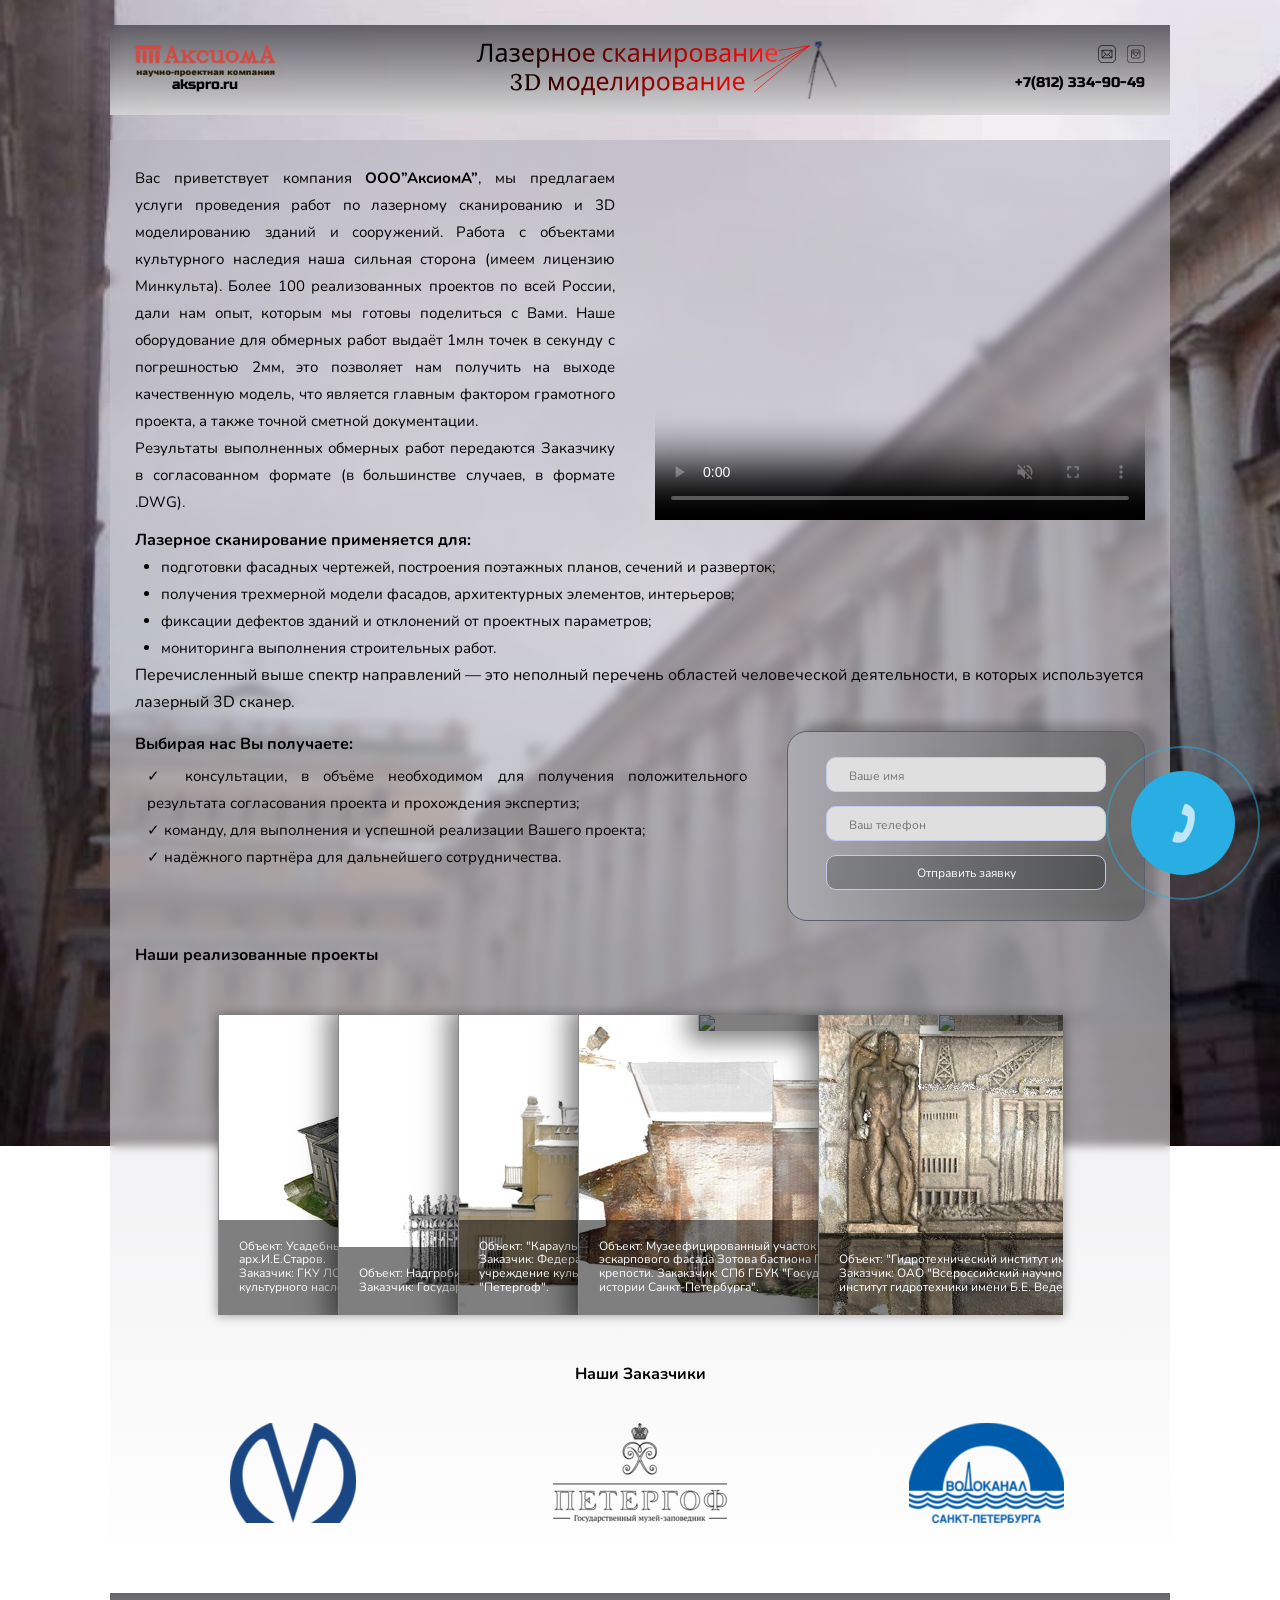
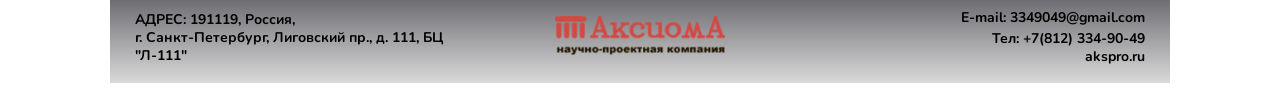
==== commit 376b8f97: "create: zakazphone & adaptive" ====
--- a/index.html
+++ b/index.html
@@ -8,6 +8,8 @@
   <link rel="stylesheet" href="css/slider.css">
   <link rel="stylesheet" href="css/swiper-bundle.min.css">
   <link rel="stylesheet" href="css/slidertwo.css">
+  <link rel="stylesheet" href="css/zakaz.css">
+  <link rel="stylesheet" href="css/fontawesome.css">
   <link rel="stylesheet" href="css/media.css">
   <link rel="preconnect" href="https://fonts.gstatic.com">
   <link href="https://fonts.googleapis.com/css2?family=Nunito:wght@400;700&display=swap" rel="stylesheet">
@@ -31,6 +33,26 @@
           <a href="tel:+7(812)334-90-49" class="contacts__tel">+7(812) 334-90-49</a>
         </div> 
       </div>
+        <div class="header-mini">
+          <div class="header-mini__top">
+            <div class="header-logo">
+              <img src="image/-header-logo8.png" alt="Аксиома - научно-проектная компания" class="top__logo">
+              <a href="http://akspro.ru" class="top__site">akspro.ru</a>
+            </div>
+            <div class="header-contacts">
+              <div class="contacts-icon">
+                <a href="mailto:3349049@gmail.com"><img src="image/icon-mail.svg" alt="icon-mail" class="contacts__mail"></a>
+                <a href="http://"><img src="image/icon-inst.svg" alt="icon-instagram" class="contacts__inst"></a>
+              </div>
+              <a href="tel:+7(812)334-90-49" class="contacts__tel">+7(812) 334-90-49</a>
+            </div>
+          </div>
+          <!-- /.header-mini__top -->
+          <div class="header-mini__bottom">
+            <img src="image/header-title-mini.png" alt="Лазерное сканирование, 3D моделирование" class="header__title">
+          </div>
+          <!-- /.header-mini__bottom -->
+        </div>
       <div class="color-top"></div>
     </div>
    </header>
@@ -97,7 +119,7 @@
           <!-- /.third-block -->
           <div class="four-block">
             <span class="four-block__title1">Наши реализованные проекты</span>
-            <div class="slider-work">
+            <div class="slider-works">
               <div class="accordian">
                 <ul class="slider-work">
                   <!-- 1 элемент слайдера -->
@@ -106,7 +128,7 @@
                       <a href="#">Объект: Усадебный дом Рукавишникова, XVIII в, арх.И.Е.Старов.<br>
                       Заказчик: ГКУ ЛО "Дирекция по сохранению объектов культурного наследия".</a>
                     </div>
-                    <a href="#">
+                    <a href="workpage1.html">
                       <img class="image__foto" src="image/scans/scan1.jpg" />
                     </a>
                   </li>
@@ -116,7 +138,7 @@
                       <a href="#">Объект: Надгробие С.А.Строгановой в Некрополе 18 века.<br>
                       Заказчик: Государственный музей городской скульптуры.</a>
                     </div>
-                    <a href="#">
+                    <a href="workpage2.html">
                       <img class="image__foto" src="image/scans/scan2.jpg" />
                     </a>
                   </li>
@@ -126,7 +148,7 @@
                       <a href="#">Объект: "Караульный ("Готический") дом с воротами".<br>
                       Заказчик: Федеральное государственное бюджетное учреждение культуры "Государственный музей-заповедник "Петергоф".</a>
                     </div>
-                    <a href="#">
+                    <a href="workpage3.html">
                       <img class="image__foto" src="image/scans/scan3.jpg" />
                     </a>
                   </li>
@@ -137,7 +159,7 @@
                         Закакзчик: СПб ГБУК "Государственный музей истории Санкт-Петербурга".
                       </a>
                     </div>
-                    <a href="#">
+                    <a href="workpage4.html">
                       <img class="image__foto" src="image/scans/scan4.jpg" />
                     </a>
                   </li>
@@ -146,7 +168,7 @@
                       <a href="#">Объект: "Дом С.Д. Шереметьева"<br>
                       Заказчик: "Фонд - региональный оператор капитального ремонта общего имущества в многоквартирных домах"</a>
                     </div>
-                    <a href="#">
+                    <a href="workpage5.html">
                       <img class="image__foto" src="image/scans/scan5.jpg" />
                     </a>
                   </li>
@@ -156,7 +178,7 @@
                         Заказчик: ОАО "Всероссийский научно-исследовательский институт гидротехники имени Б.Е. Веденеева"
                       </a>
                     </div>
-                    <a href="#">
+                    <a href="workpage6.html">
                       <img class="image__foto" src="image/scans/scan6.jpg" />
                     </a>
                   </li>
@@ -164,7 +186,7 @@
                     <div class="image_title">
                       <a href="#">1111111</a>
                     </div>
-                    <a href="#">
+                    <a href="workpage7.html">
                       <img class="image__foto" src="image/scans/scan7.jpg" />
                     </a>
                   </li>
@@ -180,9 +202,24 @@
                 <div class="swiper-slide"><img class="swiper-slide__image" src="image/partners/petergof.png" alt="Петергоф"></div>
                 <div class="swiper-slide"><img class="swiper-slide__image" src="image/partners/vodo.png" alt="Водоканал"></div>
                 <div class="swiper-slide"><img class="swiper-slide__image" src="image/partners/zenit-football-club-seeklogo.com.ai" alt="Водоканал"></div>
-                ...
-              </div>
-            </div>
+              </div>
+            </div>
+            <a href="#" id="popup__toggle" onclick="swa()">
+              <div class="circlephone" style="transform-origin: center;"></div>
+              <div class="circle-fill" style="transform-origin: center;"></div>
+              <div class="img-circle" style="transform-origin: center;">
+                <div class="img-circleblock" style="transform-origin: center;"></div>
+              </div>
+            </a>
+            <form id="overlay" action="send.php" method="POST">
+              <div class="popup">
+                <button class="close" title="Закрыть окно" onclick="swa2()"></button>
+                <input type="text" class="modalinput input third-block__input" placeholder="Ваше имя" name="name" required>
+                <input type="text" class="modalinput input third-block__input--phone" placeholder="Ваш телефон" name="phone" required
+                  minlength="18">
+                <button type="submit" class="button third-block__button">Отправить заявку</button>
+              </div>
+            </form>
           </div>
           <!-- /.four-block -->
         </div>
--- a/css/style.css
+++ b/css/style.css
@@ -390,6 +390,10 @@
   margin-bottom: 25px;
   padding-right: 25px;
   padding-left: 25px;
+}
+
+.header-mini {
+  display: none;
 }
 
 .header-logo {
@@ -785,6 +789,9 @@
 }
 
 @media (max-width: 1200px) {
+  body {
+    background-image: url(../image/back4.jpg);
+  }
   .container {
     max-width: 960px;
   }
@@ -956,7 +963,7 @@
 
 @media (max-width: 768px) {
   body {
-    background-image: url(../image/back3.jpg);
+    background-image: url(../image/back5.jpg);
   }
   .container {
     max-width: 576px;
@@ -1105,7 +1112,7 @@
 
 @media (max-width: 576px) {
   body {
-    background-image: url(../image/back4.jpg);
+    background-image: url(../image/back6.jpg);
   }
   .container {
     max-width: 476px;
@@ -1129,10 +1136,10 @@
     max-width: 80px;
   }
   .top__site {
-    font-size: 10px;
+    font-size: 12px;
   }
   .contacts__tel {
-    font-size: 10px;
+    font-size: 11px;
     line-height: 13px;
   }
   .contacts__mail {
@@ -1146,11 +1153,11 @@
   }
   .first-block__hello {
     max-width: 450px;
-    font-size: 11px;
+    font-size: 12px;
     line-height: 13px;
   }
   .first-block__hello2 {
-    font-size: 11px;
+    font-size: 12px;
     line-height: 13px;
     margin-bottom: 5px;
   }
@@ -1166,11 +1173,11 @@
     font-size: 12px;
   }
   .second-block__list {
-    font-size: 11px;
+    font-size: 12px;
     line-height: 13px;
   }
   .second-block__title2 {
-    font-size: 11px;
+    font-size: 12px;
     line-height: 13px;
   }
   .third-block__title {
@@ -1267,14 +1274,14 @@
   }
   .footer__address {
     width: 33%;
-    font-size: 10px;
+    font-size: 9px;
   }
   .footer__logo {
-    width: 110px;
+    width: 90px;
   }
   .footer__contacts {
     width: 33%;
-    font-size: 10px;
+    font-size: 9px;
   }
 }
 
@@ -1283,17 +1290,61 @@
     max-width: 340px;
   }
   .header-wrapper {
+    display: none;
+  }
+  .header-mini {
+    position: relative;
+    display: -webkit-box;
+    display: -ms-flexbox;
+    display: flex;
+    -webkit-box-orient: vertical;
+    -webkit-box-direction: normal;
+        -ms-flex-direction: column;
+            flex-direction: column;
+    margin-top: 10px;
+    padding-left: 20px;
+    padding-right: 20px;
+  }
+  .header-mini__top {
+    position: absolute;
+    top: 0;
+    right: 0;
+    left: 0;
+    display: -webkit-box;
+    display: -ms-flexbox;
+    display: flex;
+    -webkit-box-orient: horizontal;
+    -webkit-box-direction: normal;
+        -ms-flex-direction: row;
+            flex-direction: row;
     height: 60px;
-    margin-top: 10px;
-    margin-bottom: 10px;
-    padding-left: 10px;
-    padding-right: 10px;
+    -webkit-box-pack: justify;
+        -ms-flex-pack: justify;
+            justify-content: space-between;
+    -webkit-box-align: center;
+        -ms-flex-align: center;
+            align-items: center;
+  }
+  .header-mini__bottom {
+    display: -webkit-box;
+    display: -ms-flexbox;
+    display: flex;
+    -webkit-box-pack: center;
+        -ms-flex-pack: center;
+            justify-content: center;
+    -webkit-box-align: center;
+        -ms-flex-align: center;
+            align-items: center;
+    height: 50px;
   }
   .header-logo {
-    height: 30px;
+    -webkit-box-orient: vertical;
+    -webkit-box-direction: normal;
+        -ms-flex-direction: column;
+            flex-direction: column;
   }
   .header__title {
-    max-width: 200px;
+    min-width: 200px;
     height: 25px;
   }
   .header-contacts {
@@ -1303,11 +1354,10 @@
     max-width: 60px;
   }
   .top__site {
-    font-size: 9px;
+    font-size: 12px;
   }
   .contacts__tel {
-    font-size: 8px;
-    line-height: 11px;
+    font-size: 10px;
   }
   .contacts__mail {
     width: 13px;
@@ -1318,5 +1368,15 @@
     height: 13px;
     margin-left: 7px;
   }
+  .footer__address {
+    width: 33%;
+    font-size: 10px;
+  }
+  .footer__logo {
+    width: 90px;
+  }
+  .footer__contacts {
+    width: 33%;
+  }
 }
 /*# sourceMappingURL=style.css.map */
--- a/css/slidertwo.css
+++ b/css/slidertwo.css
@@ -3,20 +3,3 @@
   margin: 0;
   padding: 0;
 }
-
-
-
-  /* Center slide text vertically */
-  display: -webkit-box;
-  display: -ms-flexbox;
-  display: -webkit-flex;
-  display: flex;
-  -webkit-box-pack: center;
-  -ms-flex-pack: center;
-  -webkit-justify-content: center;
-  justify-content: center;
-  -webkit-box-align: center;
-  -ms-flex-align: center;
-  -webkit-align-items: center;
-  align-items: center;
-}
--- a/css/zakaz.css
+++ b/css/zakaz.css
@@ -0,0 +1,329 @@
+#popup__toggle {
+  bottom: 25px;
+  right: 10px;
+  position: fixed;
+  z-index: 999;
+}
+.img-circle {
+  background-color: #29aee3;
+  box-sizing: content-box;
+  -webkit-box-sizing: content-box;
+}
+.circlephone {
+  box-sizing: content-box;
+  -webkit-box-sizing: content-box;
+  border: 2px solid #29aee3;
+  width: 150px;
+  height: 150px;
+  bottom: -25px;
+  right: 10px;
+  position: absolute;
+  -webkit-border-radius: 100%;
+  -moz-border-radius: 100%;
+  border-radius: 100%;
+  opacity: 0.5;
+  -webkit-animation: circle-anim 2.4s infinite ease-in-out !important;
+  -moz-animation: circle-anim 2.4s infinite ease-in-out !important;
+  -ms-animation: circle-anim 2.4s infinite ease-in-out !important;
+  -o-animation: circle-anim 2.4s infinite ease-in-out !important;
+  animation: circle-anim 2.4s infinite ease-in-out !important;
+  -webkit-transition: all 0.5s;
+  -moz-transition: all 0.5s;
+  -o-transition: all 0.5s;
+  transition: all 0.5s;
+}
+.circle-fill {
+  box-sizing: content-box;
+  -webkit-box-sizing: content-box;
+  background-color: #29aee3;
+  width: 100px;
+  height: 100px;
+  bottom: 0px;
+  right: 35px;
+  position: absolute;
+  -webkit-border-radius: 100%;
+  -moz-border-radius: 100%;
+  border-radius: 100%;
+  border: 2px solid transparent;
+  -webkit-animation: circle-fill-anim 2.3s infinite ease-in-out;
+  -moz-animation: circle-fill-anim 2.3s infinite ease-in-out;
+  -ms-animation: circle-fill-anim 2.3s infinite ease-in-out;
+  -o-animation: circle-fill-anim 2.3s infinite ease-in-out;
+  animation: circle-fill-anim 2.3s infinite ease-in-out;
+  -webkit-transition: all 0.5s;
+  -moz-transition: all 0.5s;
+  -o-transition: all 0.5s;
+  transition: all 0.5s;
+}
+.img-circle {
+  box-sizing: content-box;
+  -webkit-box-sizing: content-box;
+  width: 72px;
+  height: 72px;
+  bottom: 14px;
+  right: 49px;
+  position: absolute;
+  -webkit-border-radius: 100%;
+  -moz-border-radius: 100%;
+  border-radius: 100%;
+  border: 2px solid transparent;
+  opacity: 0.7;
+}
+.img-circleblock {
+  box-sizing: content-box;
+  -webkit-box-sizing: content-box;
+  width: 72px;
+  height: 72px;
+  background-image: url(../image/phone1.png);
+  background-position: center center;
+  background-repeat: no-repeat;
+  animation-name: tossing;
+  -webkit-animation-name: tossing;
+  animation-duration: 1.5s;
+  -webkit-animation-duration: 1.5s;
+  animation-iteration-count: infinite;
+  -webkit-animation-iteration-count: infinite;
+}
+.img-circle:hover {
+  opacity: 1;
+}
+@keyframes pulse {
+  0% {
+    transform: scale(0.9);
+    opacity: 1;
+  }
+  50% {
+    transform: scale(1);
+    opacity: 1;
+  }
+  100% {
+    transform: scale(0.9);
+    opacity: 1;
+  }
+}
+@-webkit-keyframes pulse {
+  0% {
+    -webkit-transform: scale(0.95);
+    opacity: 1;
+  }
+  50% {
+    -webkit-transform: scale(1);
+    opacity: 1;
+  }
+  100% {
+    -webkit-transform: scale(0.95);
+    opacity: 1;
+  }
+}
+@keyframes tossing {
+  0% {
+    transform: rotate(-8deg);
+  }
+  50% {
+    transform: rotate(8deg);
+  }
+  100% {
+    transform: rotate(-8deg);
+  }
+}
+@-webkit-keyframes tossing {
+  0% {
+    -webkit-transform: rotate(-8deg);
+  }
+  50% {
+    -webkit-transform: rotate(8deg);
+  }
+  100% {
+    -webkit-transform: rotate(-8deg);
+  }
+}
+@-moz-keyframes circle-anim {
+  0% {
+    -moz-transform: rotate(0deg) scale(0.5) skew(1deg);
+    opacity: 0.1;
+    -moz-opacity: 0.1;
+    -webkit-opacity: 0.1;
+    -o-opacity: 0.1;
+  }
+  30% {
+    -moz-transform: rotate(0deg) scale(0.7) skew(1deg);
+    opacity: 0.5;
+    -moz-opacity: 0.5;
+    -webkit-opacity: 0.5;
+    -o-opacity: 0.5;
+  }
+  100% {
+    -moz-transform: rotate(0deg) scale(1) skew(1deg);
+    opacity: 0.6;
+    -moz-opacity: 0.6;
+    -webkit-opacity: 0.6;
+    -o-opacity: 0.1;
+  }
+}
+@-webkit-keyframes circle-anim {
+  0% {
+    -webkit-transform: rotate(0deg) scale(0.5) skew(1deg);
+    -webkit-opacity: 0.1;
+  }
+  30% {
+    -webkit-transform: rotate(0deg) scale(0.7) skew(1deg);
+    -webkit-opacity: 0.5;
+  }
+  100% {
+    -webkit-transform: rotate(0deg) scale(1) skew(1deg);
+    -webkit-opacity: 0.1;
+  }
+}
+@-o-keyframes circle-anim {
+  0% {
+    -o-transform: rotate(0deg) kscale(0.5) skew(1deg);
+    -o-opacity: 0.1;
+  }
+  30% {
+    -o-transform: rotate(0deg) scale(0.7) skew(1deg);
+    -o-opacity: 0.5;
+  }
+  100% {
+    -o-transform: rotate(0deg) scale(1) skew(1deg);
+    -o-opacity: 0.1;
+  }
+}
+@keyframes circle-anim {
+  0% {
+    transform: rotate(0deg) scale(0.5) skew(1deg);
+    opacity: 0.1;
+  }
+  30% {
+    transform: rotate(0deg) scale(0.7) skew(1deg);
+    opacity: 0.5;
+  }
+  100% {
+    transform: rotate(0deg) scale(1) skew(1deg);
+    opacity: 0.1;
+  }
+}
+@-moz-keyframes circle-fill-anim {
+  0% {
+    -moz-transform: rotate(0deg) scale(0.7) skew(1deg);
+    opacity: 0.2;
+  }
+  50% {
+    -moz-transform: rotate(0deg) -moz-scale(1) skew(1deg);
+    opacity: 0.2;
+  }
+  100% {
+    -moz-transform: rotate(0deg) scale(0.7) skew(1deg);
+    opacity: 0.2;
+  }
+}
+@-webkit-keyframes circle-fill-anim {
+  0% {
+    -webkit-transform: rotate(0deg) scale(0.7) skew(1deg);
+    opacity: 0.2;
+  }
+  50% {
+    -webkit-transform: rotate(0deg) scale(1) skew(1deg);
+    opacity: 0.2;
+  }
+  100% {
+    -webkit-transform: rotate(0deg) scale(0.7) skew(1deg);
+    opacity: 0.2;
+  }
+}
+@-o-keyframes circle-fill-anim {
+  0% {
+    -o-transform: rotate(0deg) scale(0.7) skew(1deg);
+    opacity: 0.2;
+  }
+  50% {
+    -o-transform: rotate(0deg) scale(1) skew(1deg);
+    opacity: 0.2;
+  }
+  100% {
+    -o-transform: rotate(0deg) scale(0.7) skew(1deg);
+    opacity: 0.2;
+  }
+}
+@keyframes circle-fill-anim {
+  0% {
+    transform: rotate(0deg) scale(0.7) skew(1deg);
+    opacity: 0.2;
+  }
+  50% {
+    transform: rotate(0deg) scale(1) skew(1deg);
+    opacity: 0.2;
+  }
+  100% {
+    transform: rotate(0deg) scale(0.7) skew(1deg);
+    opacity: 0.2;
+  }
+}
+
+#overlay {
+  position: fixed;
+  top: 0;
+  left: 0;
+  width: 100%;
+  height: 100%;
+  background-color: rgba(0, 0, 0, 0.4);
+  z-index: 999;
+  overflow: auto;
+  visibility: hidden;
+  opacity: 0;
+  transition: opacity 0.7s ease-in 0s;
+}
+.popup {
+  top: 50%;
+  left: 0;
+  right: 0;
+  font-size: 14px;
+  display: flex;
+  flex-direction: column;
+  margin: auto;
+  width: 80%;
+  max-width: min-content;
+  position: fixed;
+  padding: 15px 20px;
+  padding-right: 34px;
+  border: 1px solid #666;
+  background-color: #fefefe;
+  z-index: 1000;
+  border-radius: 10px;
+  font: 14px/18px "Tahoma", Arial, sans-serif;
+  box-shadow: 0 0px 14px rgba(0, 0, 0, 0.4);
+  border: 1.5px solid #5b5e6f;
+  background: linear-gradient(
+    90deg,
+    #aaaab0 0%,
+    rgba(103, 103, 103, 0.79) 91.66%
+  );
+  filter: drop-shadow(12px -8px 4px rgba(0, 0, 0, 0.25));
+}
+.close {
+  top: 5px;
+  right: 5px;
+  width: 24px;
+  height: 24px;
+  position: absolute;
+  border: none;
+  border-radius: 50%;
+  background-color: rgba(247, 247, 247, 0.9);
+  box-shadow: 0 2px 5px 0 rgba(0, 0, 0, 0.16), 0 2px 10px 0 rgba(0, 0, 0, 0.12);
+  cursor: pointer;
+  outline: none;
+}
+.close:before {
+  color: rgba(255, 255, 255, 0.9);
+  content: "X";
+  font-family: Arial, Helvetica, sans-serif;
+  font-size: 14px;
+  font-weight: normal;
+  text-decoration: none;
+  text-shadow: 0 -1px rgba(0, 0, 0, 0.9);
+}
+.close:hover {
+  background-color: rgba(180, 20, 14, 0.8);
+}
+.modalinput {
+  margin-bottom: 10px;
+}
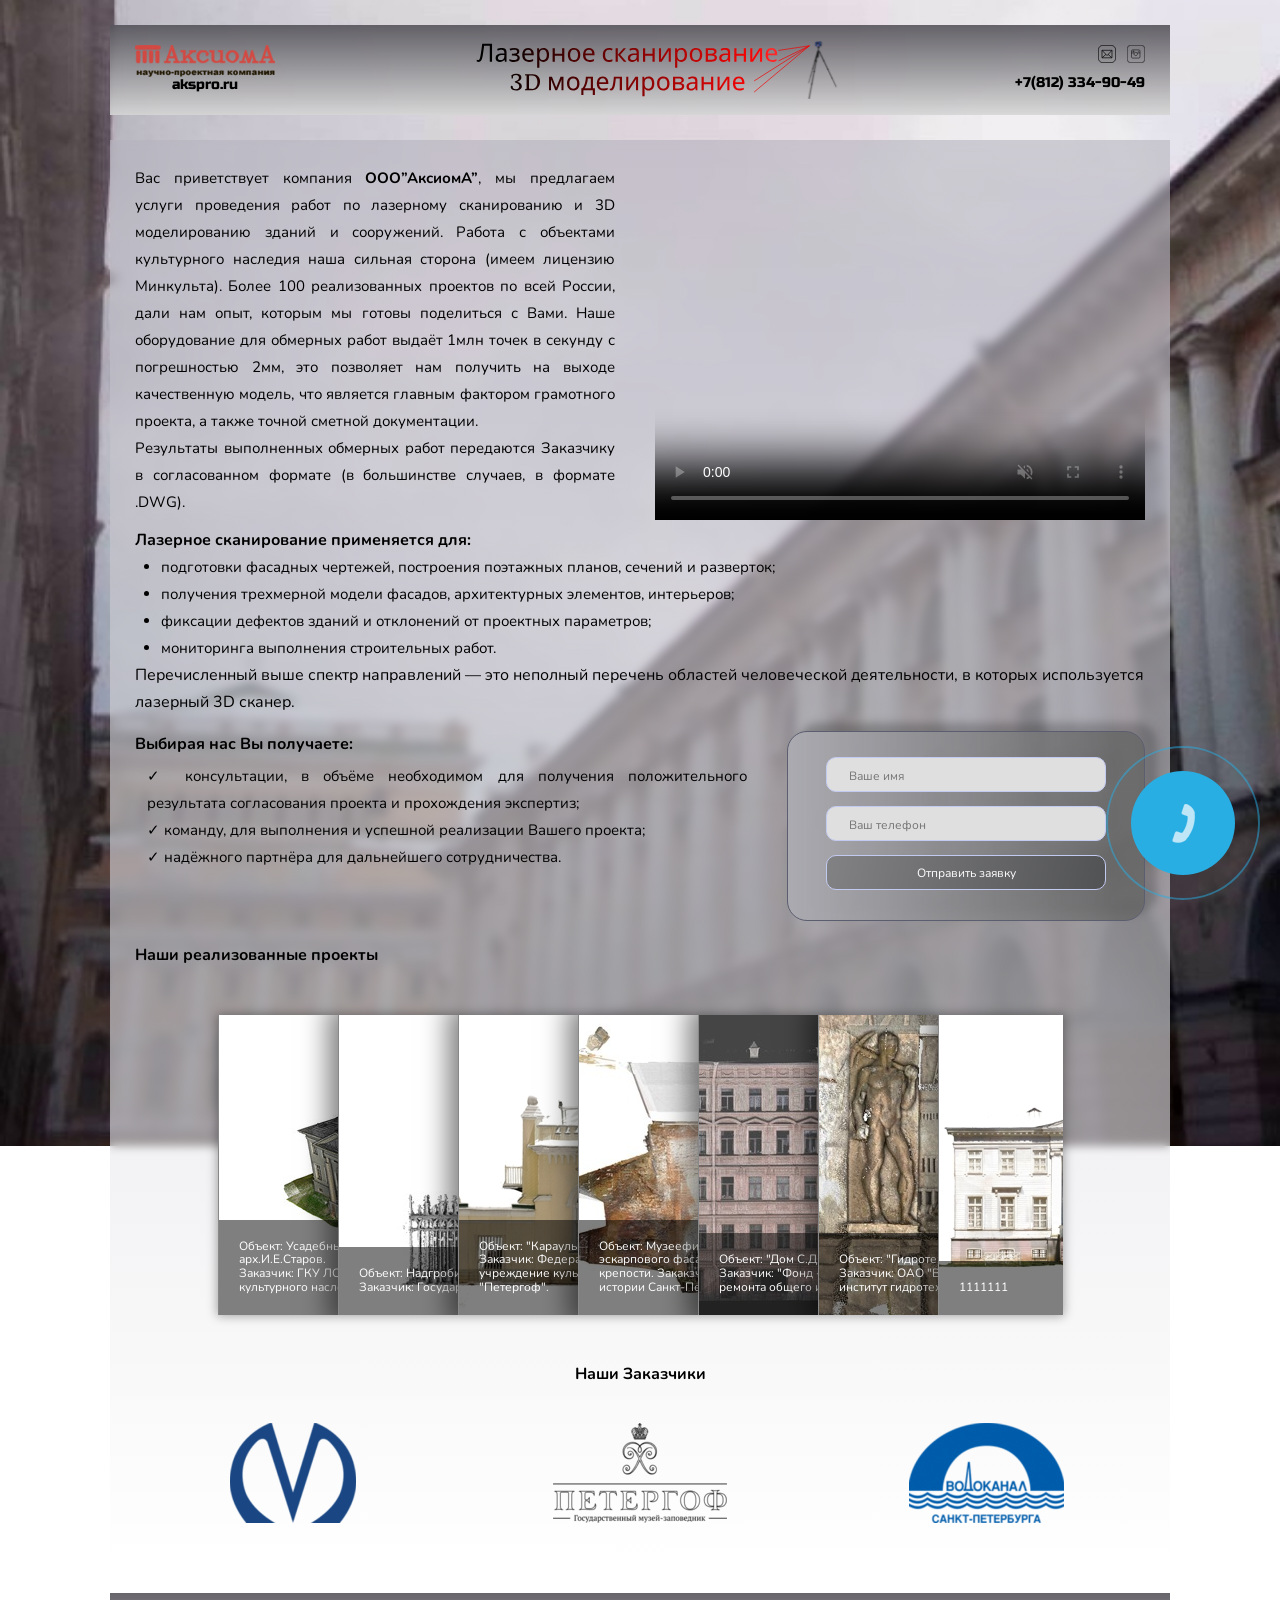
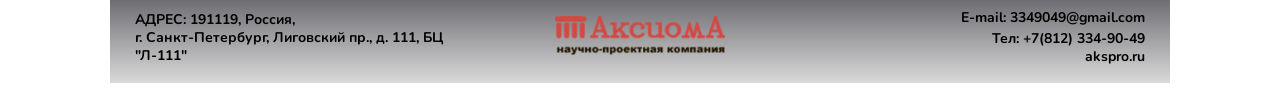
==== commit 9eed9952: "create "send JS"" ====
--- a/index.html
+++ b/index.html
@@ -110,10 +110,10 @@
               </ul>
             </div>
             <!-- /.third-block__text -->
-            <form class="third-block__form--mobile--hidden" action="send.php" method="POST">
+            <form class="third-block__form--mobile--hidden">
               <input type="text" class="input third-block__input" placeholder="Ваше имя" name="name" required>
               <input type="text" class="input third-block__input--phone" placeholder="Ваш телефон" name="phone" required minlength="18">
-              <button type="submit" class="button third-block__button">Отправить заявку</button>
+              <button type="submit" data-toggle = 'modal' class="button third-block__button">Отправить заявку</button>
             </form>
           </div>
           <!-- /.third-block -->
@@ -211,13 +211,13 @@
                 <div class="img-circleblock" style="transform-origin: center;"></div>
               </div>
             </a>
-            <form id="overlay" action="send.php" method="POST">
+            <form id="overlay">
               <div class="popup">
                 <button class="close" title="Закрыть окно" onclick="swa2()"></button>
                 <input type="text" class="modalinput input third-block__input" placeholder="Ваше имя" name="name" required>
                 <input type="text" class="modalinput input third-block__input--phone" placeholder="Ваш телефон" name="phone" required
                   minlength="18">
-                <button type="submit" class="button third-block__button">Отправить заявку</button>
+                <button type="submit" data-toggle = 'modal' class="button third-block__button">Отправить заявку</button>
               </div>
             </form>
           </div>
@@ -247,6 +247,13 @@
        <div class="color-top"></div>
      </div>
    </footer>
+   <div class="modal">
+      <div class="modal__overlay"></div>
+      <!-- /.modal__overlay -->
+      <div class="modal__dialog">
+        <span class="modal__text">Ваша заявка принята. В ближайшее время с Вами свяжется наш специалист.</span>
+        <button class="modal__button">Закрыть</button>
+      </div>
    <script src="js/jquery-3.5.1.min.js"></script>
    <script src="js/swiper-bundle.min.js"></script>
    <script src="js/jquery.validate.min.js"></script>
--- a/css/style.css
+++ b/css/style.css
@@ -1,1382 +1,2 @@
-@charset "UTF-8";
-* {
-  -webkit-box-sizing: border-box;
-          box-sizing: border-box;
-}
-
-body {
-  font-family: Nunito;
-  background-image: url(../image/back2.jpg);
-  background-repeat: no-repeat;
-  background-attachment: fixed;
-  background-size: 100%;
-  z-index: -10;
-}
-
-.container {
-  position: relative;
-  max-width: 1060px;
-  margin: auto;
-}
-
-/*! normalize.css v8.0.1 | MIT License | github.com/necolas/normalize.css */
-/* Document
-   ========================================================================== */
-/**
- * 1. Correct the line height in all browsers.
- * 2. Prevent adjustments of font size after orientation changes in iOS.
- */
-html {
-  line-height: 1.15;
-  /* 1 */
-  -webkit-text-size-adjust: 100%;
-  /* 2 */
-}
-
-/* Sections
-   ========================================================================== */
-/**
- * Remove the margin in all browsers.
- */
-body {
-  margin: 0;
-}
-
-/**
- * Render the `main` element consistently in IE.
- */
-main {
-  display: block;
-}
-
-/**
- * Correct the font size and margin on `h1` elements within `section` and
- * `article` contexts in Chrome, Firefox, and Safari.
- */
-h1 {
-  font-size: 2em;
-  margin: 0.67em 0;
-}
-
-/* Grouping content
-   ========================================================================== */
-/**
- * 1. Add the correct box sizing in Firefox.
- * 2. Show the overflow in Edge and IE.
- */
-hr {
-  -webkit-box-sizing: content-box;
-          box-sizing: content-box;
-  /* 1 */
-  height: 0;
-  /* 1 */
-  overflow: visible;
-  /* 2 */
-}
-
-/**
- * 1. Correct the inheritance and scaling of font size in all browsers.
- * 2. Correct the odd `em` font sizing in all browsers.
- */
-pre {
-  font-family: monospace, monospace;
-  /* 1 */
-  font-size: 1em;
-  /* 2 */
-}
-
-/* Text-level semantics
-   ========================================================================== */
-/**
- * Remove the gray background on active links in IE 10.
- */
-a {
-  background-color: transparent;
-}
-
-/**
- * 1. Remove the bottom border in Chrome 57-
- * 2. Add the correct text decoration in Chrome, Edge, IE, Opera, and Safari.
- */
-abbr[title] {
-  border-bottom: none;
-  /* 1 */
-  text-decoration: underline;
-  /* 2 */
-  -webkit-text-decoration: underline dotted;
-          text-decoration: underline dotted;
-  /* 2 */
-}
-
-/**
- * Add the correct font weight in Chrome, Edge, and Safari.
- */
-b,
-strong {
-  font-weight: bolder;
-}
-
-/**
- * 1. Correct the inheritance and scaling of font size in all browsers.
- * 2. Correct the odd `em` font sizing in all browsers.
- */
-code,
-kbd,
-samp {
-  font-family: monospace, monospace;
-  /* 1 */
-  font-size: 1em;
-  /* 2 */
-}
-
-/**
- * Add the correct font size in all browsers.
- */
-small {
-  font-size: 80%;
-}
-
-/**
- * Prevent `sub` and `sup` elements from affecting the line height in
- * all browsers.
- */
-sub,
-sup {
-  font-size: 75%;
-  line-height: 0;
-  position: relative;
-  vertical-align: baseline;
-}
-
-sub {
-  bottom: -0.25em;
-}
-
-sup {
-  top: -0.5em;
-}
-
-/* Embedded content
-   ========================================================================== */
-/**
- * Remove the border on images inside links in IE 10.
- */
-img {
-  border-style: none;
-}
-
-/* Forms
-   ========================================================================== */
-/**
- * 1. Change the font styles in all browsers.
- * 2. Remove the margin in Firefox and Safari.
- */
-button,
-input,
-optgroup,
-select,
-textarea {
-  font-family: inherit;
-  /* 1 */
-  font-size: 100%;
-  /* 1 */
-  line-height: 1.15;
-  /* 1 */
-  margin: 0;
-  /* 2 */
-}
-
-/**
- * Show the overflow in IE.
- * 1. Show the overflow in Edge.
- */
-button,
-input {
-  /* 1 */
-  overflow: visible;
-}
-
-/**
- * Remove the inheritance of text transform in Edge, Firefox, and IE.
- * 1. Remove the inheritance of text transform in Firefox.
- */
-button,
-select {
-  /* 1 */
-  text-transform: none;
-}
-
-/**
- * Correct the inability to style clickable types in iOS and Safari.
- */
-button,
-[type="button"],
-[type="reset"],
-[type="submit"] {
-  -webkit-appearance: button;
-}
-
-/**
- * Remove the inner border and padding in Firefox.
- */
-button::-moz-focus-inner,
-[type="button"]::-moz-focus-inner,
-[type="reset"]::-moz-focus-inner,
-[type="submit"]::-moz-focus-inner {
-  border-style: none;
-  padding: 0;
-}
-
-/**
- * Restore the focus styles unset by the previous rule.
- */
-button:-moz-focusring,
-[type="button"]:-moz-focusring,
-[type="reset"]:-moz-focusring,
-[type="submit"]:-moz-focusring {
-  outline: 1px dotted ButtonText;
-}
-
-/**
- * Correct the padding in Firefox.
- */
-fieldset {
-  padding: 0.35em 0.75em 0.625em;
-}
-
-/**
- * 1. Correct the text wrapping in Edge and IE.
- * 2. Correct the color inheritance from `fieldset` elements in IE.
- * 3. Remove the padding so developers are not caught out when they zero out
- *    `fieldset` elements in all browsers.
- */
-legend {
-  -webkit-box-sizing: border-box;
-          box-sizing: border-box;
-  /* 1 */
-  color: inherit;
-  /* 2 */
-  display: table;
-  /* 1 */
-  max-width: 100%;
-  /* 1 */
-  padding: 0;
-  /* 3 */
-  white-space: normal;
-  /* 1 */
-}
-
-/**
- * Add the correct vertical alignment in Chrome, Firefox, and Opera.
- */
-progress {
-  vertical-align: baseline;
-}
-
-/**
- * Remove the default vertical scrollbar in IE 10+.
- */
-textarea {
-  overflow: auto;
-}
-
-/**
- * 1. Add the correct box sizing in IE 10.
- * 2. Remove the padding in IE 10.
- */
-[type="checkbox"],
-[type="radio"] {
-  -webkit-box-sizing: border-box;
-          box-sizing: border-box;
-  /* 1 */
-  padding: 0;
-  /* 2 */
-}
-
-/**
- * Correct the cursor style of increment and decrement buttons in Chrome.
- */
-[type="number"]::-webkit-inner-spin-button,
-[type="number"]::-webkit-outer-spin-button {
-  height: auto;
-}
-
-/**
- * 1. Correct the odd appearance in Chrome and Safari.
- * 2. Correct the outline style in Safari.
- */
-[type="search"] {
-  -webkit-appearance: textfield;
-  /* 1 */
-  outline-offset: -2px;
-  /* 2 */
-}
-
-/**
- * Remove the inner padding in Chrome and Safari on macOS.
- */
-[type="search"]::-webkit-search-decoration {
-  -webkit-appearance: none;
-}
-
-/**
- * 1. Correct the inability to style clickable types in iOS and Safari.
- * 2. Change font properties to `inherit` in Safari.
- */
-::-webkit-file-upload-button {
-  -webkit-appearance: button;
-  /* 1 */
-  font: inherit;
-  /* 2 */
-}
-
-/* Interactive
-   ========================================================================== */
-/*
- * Add the correct display in Edge, IE 10+, and Firefox.
- */
-details {
-  display: block;
-}
-
-/*
- * Add the correct display in all browsers.
- */
-summary {
-  display: list-item;
-}
-
-/* Misc
-   ========================================================================== */
-/**
- * Add the correct display in IE 10+.
- */
-template {
-  display: none;
-}
-
-/**
- * Add the correct display in IE 10.
- */
-[hidden] {
-  display: none;
-}
-
-.color-top {
-  position: absolute;
-  top: 0;
-  width: 100%;
-  height: 100%;
-  background: -webkit-gradient(linear, left top, left bottom, from(#55535A), color-stop(100.1%, #D6D6D6));
-  background: linear-gradient(180deg, #55535A 0%, #D6D6D6 100.1%);
-  opacity: 0.9;
-  z-index: -1;
-  -webkit-backdrop-filter: blur(5px);
-          backdrop-filter: blur(5px);
-}
-
-.header-wrapper {
-  display: -webkit-box;
-  display: -ms-flexbox;
-  display: flex;
-  -webkit-box-pack: justify;
-      -ms-flex-pack: justify;
-          justify-content: space-between;
-  -webkit-box-align: center;
-      -ms-flex-align: center;
-          align-items: center;
-  height: 90px;
-  margin-top: 25px;
-  margin-bottom: 25px;
-  padding-right: 25px;
-  padding-left: 25px;
-}
-
-.header-mini {
-  display: none;
-}
-
-.header-logo {
-  display: -webkit-box;
-  display: -ms-flexbox;
-  display: flex;
-  -webkit-box-orient: vertical;
-  -webkit-box-direction: normal;
-      -ms-flex-direction: column;
-          flex-direction: column;
-  text-align: center;
-  height: 50px;
-}
-
-.header__title {
-  max-width: 500px;
-  height: 60px;
-}
-
-.header-contacts {
-  display: -webkit-box;
-  display: -ms-flexbox;
-  display: flex;
-  -webkit-box-orient: vertical;
-  -webkit-box-direction: normal;
-      -ms-flex-direction: column;
-          flex-direction: column;
-  -webkit-box-pack: justify;
-      -ms-flex-pack: justify;
-          justify-content: space-between;
-  height: 50px;
-}
-
-.top__logo {
-  max-width: 140px;
-}
-
-.top__site {
-  text-decoration: none;
-  color: inherit;
-  font-family: 'Russo One';
-  font-size: 14px;
-}
-
-.contacts-icon {
-  display: -webkit-box;
-  display: -ms-flexbox;
-  display: flex;
-  -webkit-box-pack: end;
-      -ms-flex-pack: end;
-          justify-content: flex-end;
-}
-
-.contacts__mail {
-  width: 18px;
-  height: 18px;
-}
-
-.contacts__inst {
-  width: 18px;
-  height: 18px;
-  margin-left: 11px;
-}
-
-.contacts__tel {
-  text-decoration: none;
-  color: inherit;
-  font-family: 'Russo One';
-  font-size: 14px;
-  line-height: 24px;
-}
-
-.main-wrapper {
-  padding-right: 25px;
-  padding-left: 25px;
-}
-
-.first-block {
-  display: -webkit-box;
-  display: -ms-flexbox;
-  display: flex;
-  -webkit-box-pack: justify;
-      -ms-flex-pack: justify;
-          justify-content: space-between;
-}
-
-.first-block__text {
-  display: -webkit-box;
-  display: -ms-flexbox;
-  display: flex;
-  -webkit-box-orient: vertical;
-  -webkit-box-direction: normal;
-      -ms-flex-direction: column;
-          flex-direction: column;
-}
-
-.first-block__hello {
-  margin-top: 25px;
-  margin-bottom: 0;
-  max-width: 480px;
-  font-size: 16px;
-  line-height: 27px;
-  text-align: justify;
-}
-
-.first-block__hello2 {
-  margin-top: 0;
-  margin-bottom: 0;
-  max-width: 480px;
-  font-size: 16px;
-  line-height: 27px;
-  text-align: justify;
-  margin-bottom: 15px;
-}
-
-.first-block__video {
-  margin-top: 30px;
-  width: 490px;
-  height: 350px;
-}
-
-.color-middle {
-  position: absolute;
-  top: 0;
-  width: 100%;
-  height: 100%;
-  z-index: -1;
-  background: linear-gradient(179.98deg, rgba(181, 179, 190, 0.6) 0.02%, rgba(255, 255, 255, 0.6) 99.98%);
-  -webkit-backdrop-filter: blur(5px);
-          backdrop-filter: blur(5px);
-}
-
-.second-block {
-  margin-bottom: 15px;
-}
-
-.second-block__text {
-  margin-top: 0;
-  font-size: 16px;
-  line-height: 27px;
-}
-
-.second-block__title {
-  font-size: 16px;
-  text-align: justify;
-}
-
-.second-block__list {
-  margin-top: 5px;
-  margin-bottom: 0px;
-  padding-left: 26px;
-  font-size: 16px;
-  line-height: 27px;
-  text-align: justify;
-}
-
-.second-block__title2 {
-  font-size: 16px;
-  line-height: 27px;
-  text-align: justify;
-}
-
-.third-block {
-  display: -webkit-box;
-  display: -ms-flexbox;
-  display: flex;
-  -webkit-box-pack: justify;
-      -ms-flex-pack: justify;
-          justify-content: space-between;
-}
-
-.third-block__title {
-  font-size: 16px;
-  line-height: 27px;
-  text-align: justify;
-}
-
-.third-block__list {
-  margin-top: 5px;
-  padding-left: 12px;
-  font-size: 16px;
-  line-height: 27px;
-  text-align: justify;
-  list-style-type: none;
-}
-
-.third-block__form--mobile--hidden {
-  padding: 25px 38px 30px 38px;
-  margin-left: 40px;
-  width: 360px;
-  height: 190px;
-  display: -webkit-box;
-  display: -ms-flexbox;
-  display: flex;
-  -webkit-box-orient: vertical;
-  -webkit-box-direction: normal;
-      -ms-flex-direction: column;
-          flex-direction: column;
-  -webkit-box-pack: justify;
-      -ms-flex-pack: justify;
-          justify-content: space-between;
-  border: 1.5px solid #5B5E6F;
-  background: -webkit-gradient(linear, left top, right top, from(#AAAAB0), color-stop(91.66%, rgba(103, 103, 103, 0.79)));
-  background: linear-gradient(90deg, #AAAAB0 0%, rgba(103, 103, 103, 0.79) 91.66%);
-  -webkit-filter: drop-shadow(12px -8px 4px rgba(0, 0, 0, 0.25));
-          filter: drop-shadow(12px -8px 4px rgba(0, 0, 0, 0.25));
-  -webkit-box-sizing: border-box;
-          box-sizing: border-box;
-  border-radius: 20px;
-}
-
-.third-block__form--mobile--visible {
-  display: none;
-}
-
-.third-block__input {
-  max-width: 280px;
-  height: 35px;
-  padding-top: 3px;
-  padding-left: 22px;
-  border: 1.5px solid #C3CAF1;
-  -webkit-box-sizing: border-box;
-          box-sizing: border-box;
-  color: #000000;
-  background: #DFDFDF;
-  border-radius: 10px;
-  font-size: 12px;
-  line-height: 14px;
-  z-index: 1;
-}
-
-.third-block__input--phone {
-  max-width: 280px;
-  height: 35px;
-  padding-top: 3px;
-  padding-left: 22px;
-  border: 1.5px solid #C3CAF1;
-  -webkit-box-sizing: border-box;
-          box-sizing: border-box;
-  color: #000000;
-  background: #DFDFDF;
-  border-radius: 10px;
-  font-size: 12px;
-  line-height: 14px;
-  z-index: 1;
-}
-
-.third-block__button {
-  width: 280px;
-  height: 35px;
-  background: linear-gradient(100.96deg, #EDEDEF -224.82%, #07080A 255.87%);
-  border: 1.5px solid #C3CAF1;
-  -webkit-box-sizing: border-box;
-          box-sizing: border-box;
-  border-radius: 10px;
-  font-size: 12px;
-  line-height: 14px;
-  color: #FFFFFF;
-  cursor: pointer;
-}
-
-.list__item:before {
-  content: "✓ ";
-}
-
-.four-block {
-  padding-top: 25px;
-  padding-bottom: 40px;
-  margin-bottom: 25px;
-}
-
-.four-block__title1 {
-  font-size: 18px;
-  font-weight: bold;
-}
-
-.four-block__title2 {
-  margin-bottom: 40px;
-  font-size: 18px;
-  font-weight: bold;
-  text-align: center;
-}
-
-.button__back {
-  min-width: 120px;
-  min-height: 40px;
-  margin-top: 15px;
-  margin-bottom: 25px;
-  padding: 10px;
-  font-style: normal;
-  font-weight: bold;
-  font-size: 12px;
-  line-height: 15px;
-  color: #FFFFFF;
-  background-color: #5B5E6F;
-  border: none;
-  border-radius: 4px;
-  cursor: pointer;
-}
-
-.accordian {
-  width: 845px;
-  height: 300px;
-  overflow: hidden;
-  margin: 50px auto;
-  -webkit-box-shadow: 0 0 10px 1px rgba(0, 0, 0, 0.35);
-  box-shadow: 0 0 10px 1px rgba(0, 0, 0, 0.35);
-}
-
-.slider-work__item {
-  width: 120px;
-}
-
-.slider-work__item:hover {
-  width: 400px;
-}
-
-.image_title {
-  width: 400px;
-}
-
-.swiper-container {
-  padding-right: 50px;
-  padding-left: 50px;
-  width: 100%;
-  height: 100%;
-}
-
-.swiper-slide {
-  text-align: center;
-  font-size: 18px;
-  background: inherit;
-}
-
-.footer-wrapper {
-  display: -webkit-box;
-  display: -ms-flexbox;
-  display: flex;
-  -webkit-box-pack: justify;
-      -ms-flex-pack: justify;
-          justify-content: space-between;
-  -webkit-box-align: center;
-      -ms-flex-align: center;
-          align-items: center;
-  height: 90px;
-  margin-top: 25px;
-  margin-bottom: 25px;
-  padding-right: 25px;
-  padding-left: 25px;
-}
-
-.footer__address {
-  width: 33%;
-  font-size: 14px;
-  line-height: 18px;
-  font-weight: bold;
-}
-
-.footer__logo {
-  width: 170px;
-}
-
-.footer__contacts {
-  width: 33%;
-  display: -ms-inline-grid;
-  display: inline-grid;
-  -webkit-box-orient: vertical;
-  -webkit-box-direction: normal;
-      -ms-flex-direction: column;
-          flex-direction: column;
-  justify-items: flex-end;
-  font-size: 14px;
-  line-height: 18px;
-}
-
-.footer__mail {
-  margin-bottom: 3px;
-  text-decoration: none;
-  color: inherit;
-  font-weight: bold;
-}
-
-.footer__tel {
-  text-decoration: none;
-  color: inherit;
-  font-weight: bold;
-}
-
-.footer__site {
-  text-decoration: none;
-  color: inherit;
-  font-weight: bold;
-}
-
-@media (max-width: 1200px) {
-  body {
-    background-image: url(../image/back4.jpg);
-  }
-  .container {
-    max-width: 960px;
-  }
-}
-
-.first-block__hello {
-  max-width: 480px;
-  font-size: 15px;
-}
-
-.first-block__hello2 {
-  font-size: 15px;
-}
-
-.first-block__video {
-  margin-left: 20px;
-  width: 490px;
-  height: 350px;
-}
-
-.second-block__title {
-  font-size: 16px;
-}
-
-.second-block__list {
-  font-size: 15px;
-}
-
-.second-block__title2 {
-  font-size: 16px;
-}
-
-.third-block__title {
-  font-size: 16px;
-}
-
-.list__item {
-  font-size: 15px;
-}
-
-.four-block__title1 {
-  font-size: 16px;
-}
-
-.four-block__title2 {
-  font-size: 16px;
-}
-
-@media (max-width: 992px) {
-  .container {
-    max-width: 700px;
-  }
-  .header-wrapper {
-    margin-top: 15px;
-    margin-bottom: 15px;
-  }
-  .header__title {
-    max-width: 400px;
-    height: 50px;
-  }
-  .contacts__tel {
-    font-size: 13px;
-    line-height: 18px;
-  }
-  .first-block {
-    margin-bottom: 5px;
-  }
-  .first-block__hello {
-    max-width: 450px;
-    font-size: 14px;
-    line-height: 17px;
-  }
-  .first-block__hello2 {
-    font-size: 14px;
-    line-height: 17px;
-    margin-bottom: 5px;
-  }
-  .first-block__video {
-    margin-left: 20px;
-    width: 300px;
-    height: 250px;
-  }
-  .second-block {
-    margin-bottom: 5px;
-  }
-  .second-block__title {
-    font-size: 15px;
-  }
-  .second-block__list {
-    font-size: 14px;
-    line-height: 17px;
-  }
-  .second-block__title2 {
-    font-size: 14px;
-    line-height: 17px;
-  }
-  .third-block__title {
-    font-size: 15px;
-  }
-  .third-block__form--mobile--hidden {
-    margin-top: 20px;
-    width: 260px;
-    height: 140px;
-    padding: 15px 20px 20px 20px;
-  }
-  .third-block__input {
-    max-width: 210px;
-    height: 30px;
-  }
-  .third-block__input--phone {
-    max-width: 210px;
-    height: 30px;
-  }
-  .third-block__button {
-    max-width: 210px;
-    height: 30px;
-  }
-  .list__item {
-    font-size: 14px;
-    line-height: 17px;
-  }
-  .four-block {
-    padding-top: 15px;
-    padding-bottom: 30px;
-    margin-bottom: 15px;
-  }
-  .four-block__title1 {
-    font-size: 15px;
-  }
-  .four-block__title2 {
-    font-size: 15px;
-  }
-  .accordian {
-    width: 638px;
-    height: 200px;
-    margin-top: 20px;
-  }
-  .slider-work__item {
-    width: 90px;
-  }
-  .image__foto {
-    max-width: 300px;
-    height: 210px;
-  }
-  .image_title {
-    width: 280px;
-    font-size: 10px;
-  }
-  .swiper-container {
-    padding-right: 40px;
-    padding-left: 40px;
-  }
-  .footer-wrapper {
-    margin-top: 15px;
-    margin-bottom: 15px;
-  }
-  .footer__address {
-    width: 33%;
-    font-size: 12px;
-  }
-  .footer__logo {
-    width: 130px;
-  }
-  .footer__contacts {
-    width: 33%;
-    font-size: 12px;
-  }
-}
-
-@media (max-width: 768px) {
-  body {
-    background-image: url(../image/back5.jpg);
-  }
-  .container {
-    max-width: 576px;
-  }
-  .header-wrapper {
-    height: 70px;
-  }
-  .header-logo {
-    height: 40px;
-  }
-  .header__title {
-    max-width: 300px;
-    height: 40px;
-  }
-  .header-contacts {
-    height: 40px;
-  }
-  .top__logo {
-    max-width: 110px;
-  }
-  .top__site {
-    font-size: 12px;
-  }
-  .contacts__tel {
-    font-size: 12px;
-    line-height: 13px;
-  }
-  .contacts__mail {
-    width: 15px;
-    height: 15px;
-  }
-  .contacts__inst {
-    width: 15px;
-    height: 15px;
-    margin-left: 11px;
-  }
-  .first-block {
-    margin-bottom: 0px;
-  }
-  .first-block__hello {
-    max-width: 450px;
-    font-size: 12px;
-    line-height: 13px;
-  }
-  .first-block__hello2 {
-    font-size: 12px;
-    line-height: 13px;
-    margin-bottom: 5px;
-  }
-  .first-block__video {
-    margin-left: 20px;
-    width: 250px;
-    height: 200px;
-  }
-  .second-block {
-    margin-bottom: 5px;
-  }
-  .second-block__title {
-    font-size: 12.5px;
-  }
-  .second-block__list {
-    font-size: 12px;
-    line-height: 13px;
-  }
-  .second-block__title2 {
-    font-size: 12px;
-    line-height: 13px;
-  }
-  .third-block__title {
-    font-size: 12.5px;
-  }
-  .third-block__form--mobile--hidden {
-    margin-top: 20px;
-    width: 260px;
-    height: 140px;
-    padding: 15px 20px 20px 20px;
-  }
-  .third-block__input {
-    max-width: 210px;
-    height: 30px;
-  }
-  .third-block__input--phone {
-    max-width: 210px;
-    height: 30px;
-  }
-  .third-block__button {
-    max-width: 210px;
-    height: 30px;
-  }
-  .list__item {
-    font-size: 12px;
-    line-height: 12px;
-  }
-  .four-block {
-    padding-top: 15px;
-    padding-bottom: 20px;
-    margin-bottom: 15px;
-  }
-  .four-block__title1 {
-    font-size: 12.5px;
-  }
-  .four-block__title2 {
-    font-size: 12.5px;
-    margin-bottom: 15px;
-  }
-  .accordian {
-    width: 518px;
-    height: 200px;
-    margin-top: 20px;
-  }
-  .slider-work__item {
-    width: 50px;
-  }
-  .image__foto {
-    max-width: 300px;
-    height: 210px;
-  }
-  .image_title {
-    width: 280px;
-  }
-  .swiper-container {
-    padding-right: 40px;
-    padding-left: 40px;
-  }
-  .accordian {
-    margin-top: 10px;
-    margin-bottom: 30px;
-  }
-  .footer-wrapper {
-    margin-top: 15px;
-    margin-bottom: 15px;
-    height: 70px;
-  }
-  .footer__address {
-    width: 33%;
-    font-size: 10px;
-  }
-  .footer__logo {
-    width: 110px;
-  }
-  .footer__contacts {
-    width: 33%;
-    font-size: 10px;
-  }
-}
-
-@media (max-width: 576px) {
-  body {
-    background-image: url(../image/back6.jpg);
-  }
-  .container {
-    max-width: 476px;
-  }
-  .header-wrapper {
-    height: 60px;
-    margin-top: 10px;
-    margin-bottom: 10px;
-  }
-  .header-logo {
-    height: 30px;
-  }
-  .header__title {
-    max-width: 220px;
-    height: 30px;
-  }
-  .header-contacts {
-    height: 30px;
-  }
-  .top__logo {
-    max-width: 80px;
-  }
-  .top__site {
-    font-size: 12px;
-  }
-  .contacts__tel {
-    font-size: 11px;
-    line-height: 13px;
-  }
-  .contacts__mail {
-    width: 13px;
-    height: 13px;
-  }
-  .contacts__inst {
-    width: 13px;
-    height: 13px;
-    margin-left: 7px;
-  }
-  .first-block__hello {
-    max-width: 450px;
-    font-size: 12px;
-    line-height: 13px;
-  }
-  .first-block__hello2 {
-    font-size: 12px;
-    line-height: 13px;
-    margin-bottom: 5px;
-  }
-  .first-block__video {
-    margin-left: 20px;
-    width: 200px;
-    height: 150px;
-  }
-  .second-block {
-    margin-bottom: 5px;
-  }
-  .second-block__title {
-    font-size: 12px;
-  }
-  .second-block__list {
-    font-size: 12px;
-    line-height: 13px;
-  }
-  .second-block__title2 {
-    font-size: 12px;
-    line-height: 13px;
-  }
-  .third-block__title {
-    font-size: 12px;
-  }
-  .third-block__form--mobile--visible {
-    padding: 15px 20px 20px 20px;
-    margin-left: 20px;
-    width: 200px;
-    height: 120px;
-    margin-top: 15px;
-    display: -webkit-box;
-    display: -ms-flexbox;
-    display: flex;
-    -webkit-box-orient: vertical;
-    -webkit-box-direction: normal;
-        -ms-flex-direction: column;
-            flex-direction: column;
-    -webkit-box-pack: justify;
-        -ms-flex-pack: justify;
-            justify-content: space-between;
-    border: 1.5px solid #5B5E6F;
-    background: -webkit-gradient(linear, left top, right top, from(#AAAAB0), color-stop(91.66%, rgba(103, 103, 103, 0.79)));
-    background: linear-gradient(90deg, #AAAAB0 0%, rgba(103, 103, 103, 0.79) 91.66%);
-    -webkit-filter: drop-shadow(12px -8px 4px rgba(0, 0, 0, 0.25));
-            filter: drop-shadow(12px -8px 4px rgba(0, 0, 0, 0.25));
-    -webkit-box-sizing: border-box;
-            box-sizing: border-box;
-    border-radius: 15px;
-  }
-  .third-block__form--mobile--hidden {
-    display: none;
-  }
-  .third-block__input {
-    max-width: 210px;
-    height: 20px;
-    border-radius: 7px;
-    font-size: 10px;
-  }
-  .third-block__input--phone {
-    max-width: 210px;
-    height: 20px;
-    border-radius: 7px;
-    font-size: 10px;
-  }
-  .third-block__button {
-    max-width: 156px;
-    height: 20px;
-    border-radius: 7px;
-    font-size: 10px;
-  }
-  .four-block {
-    padding-top: 15px;
-    padding-bottom: 20px;
-    margin-bottom: 0px;
-  }
-  .four-block__title1 {
-    font-size: 12px;
-  }
-  .four-block__title2 {
-    font-size: 12px;
-    margin-bottom: 15px;
-  }
-  .accordian {
-    width: 428px;
-    height: 150px;
-    margin-top: 20px;
-  }
-  .slider-work__item {
-    width: 40px;
-  }
-  .image__foto {
-    max-width: 210px;
-    height: 150px;
-  }
-  .image_title {
-    width: 210px;
-  }
-  .swiper-container {
-    padding-right: 40px;
-    padding-left: 40px;
-  }
-  .accordian {
-    margin-top: 10px;
-    margin-bottom: 30px;
-  }
-  .swiper-slide__image {
-    height: 70px;
-  }
-  .footer-wrapper {
-    height: 60px;
-    margin-top: 10px;
-    margin-bottom: 10px;
-  }
-  .footer__address {
-    width: 33%;
-    font-size: 9px;
-  }
-  .footer__logo {
-    width: 90px;
-  }
-  .footer__contacts {
-    width: 33%;
-    font-size: 9px;
-  }
-}
-
-@media (max-width: 500px) {
-  .container {
-    max-width: 340px;
-  }
-  .header-wrapper {
-    display: none;
-  }
-  .header-mini {
-    position: relative;
-    display: -webkit-box;
-    display: -ms-flexbox;
-    display: flex;
-    -webkit-box-orient: vertical;
-    -webkit-box-direction: normal;
-        -ms-flex-direction: column;
-            flex-direction: column;
-    margin-top: 10px;
-    padding-left: 20px;
-    padding-right: 20px;
-  }
-  .header-mini__top {
-    position: absolute;
-    top: 0;
-    right: 0;
-    left: 0;
-    display: -webkit-box;
-    display: -ms-flexbox;
-    display: flex;
-    -webkit-box-orient: horizontal;
-    -webkit-box-direction: normal;
-        -ms-flex-direction: row;
-            flex-direction: row;
-    height: 60px;
-    -webkit-box-pack: justify;
-        -ms-flex-pack: justify;
-            justify-content: space-between;
-    -webkit-box-align: center;
-        -ms-flex-align: center;
-            align-items: center;
-  }
-  .header-mini__bottom {
-    display: -webkit-box;
-    display: -ms-flexbox;
-    display: flex;
-    -webkit-box-pack: center;
-        -ms-flex-pack: center;
-            justify-content: center;
-    -webkit-box-align: center;
-        -ms-flex-align: center;
-            align-items: center;
-    height: 50px;
-  }
-  .header-logo {
-    -webkit-box-orient: vertical;
-    -webkit-box-direction: normal;
-        -ms-flex-direction: column;
-            flex-direction: column;
-  }
-  .header__title {
-    min-width: 200px;
-    height: 25px;
-  }
-  .header-contacts {
-    height: 30px;
-  }
-  .top__logo {
-    max-width: 60px;
-  }
-  .top__site {
-    font-size: 12px;
-  }
-  .contacts__tel {
-    font-size: 10px;
-  }
-  .contacts__mail {
-    width: 13px;
-    height: 13px;
-  }
-  .contacts__inst {
-    width: 13px;
-    height: 13px;
-    margin-left: 7px;
-  }
-  .footer__address {
-    width: 33%;
-    font-size: 10px;
-  }
-  .footer__logo {
-    width: 90px;
-  }
-  .footer__contacts {
-    width: 33%;
-  }
-}
+*{box-sizing:border-box}body{font-family:Nunito;background-image:url(../image/back2.jpg);background-repeat:no-repeat;background-attachment:fixed;background-size:100%;z-index:-10}.container{position:relative;max-width:1060px;margin:auto}/*! normalize.css v8.0.1 | MIT License | github.com/necolas/normalize.css */html{line-height:1.15;-webkit-text-size-adjust:100%}body{margin:0}main{display:block}h1{font-size:2em;margin:0.67em 0}hr{box-sizing:content-box;height:0;overflow:visible}pre{font-family:monospace, monospace;font-size:1em}a{background-color:transparent}abbr[title]{border-bottom:none;text-decoration:underline;text-decoration:underline dotted}b,strong{font-weight:bolder}code,kbd,samp{font-family:monospace, monospace;font-size:1em}small{font-size:80%}sub,sup{font-size:75%;line-height:0;position:relative;vertical-align:baseline}sub{bottom:-0.25em}sup{top:-0.5em}img{border-style:none}button,input,optgroup,select,textarea{font-family:inherit;font-size:100%;line-height:1.15;margin:0}button,input{overflow:visible}button,select{text-transform:none}button,[type="button"],[type="reset"],[type="submit"]{-webkit-appearance:button}button::-moz-focus-inner,[type="button"]::-moz-focus-inner,[type="reset"]::-moz-focus-inner,[type="submit"]::-moz-focus-inner{border-style:none;padding:0}button:-moz-focusring,[type="button"]:-moz-focusring,[type="reset"]:-moz-focusring,[type="submit"]:-moz-focusring{outline:1px dotted ButtonText}fieldset{padding:0.35em 0.75em 0.625em}legend{box-sizing:border-box;color:inherit;display:table;max-width:100%;padding:0;white-space:normal}progress{vertical-align:baseline}textarea{overflow:auto}[type="checkbox"],[type="radio"]{box-sizing:border-box;padding:0}[type="number"]::-webkit-inner-spin-button,[type="number"]::-webkit-outer-spin-button{height:auto}[type="search"]{-webkit-appearance:textfield;outline-offset:-2px}[type="search"]::-webkit-search-decoration{-webkit-appearance:none}::-webkit-file-upload-button{-webkit-appearance:button;font:inherit}details{display:block}summary{display:list-item}template{display:none}[hidden]{display:none}.color-top{position:absolute;top:0;width:100%;height:100%;background:linear-gradient(180deg, #55535A 0%, #D6D6D6 100.1%);opacity:0.9;z-index:-1;backdrop-filter:blur(5px)}.header-wrapper{display:flex;justify-content:space-between;align-items:center;height:90px;margin-top:25px;margin-bottom:25px;padding-right:25px;padding-left:25px}.header-mini{display:none}.header-logo{display:flex;flex-direction:column;text-align:center;height:50px}.header__title{max-width:500px;height:60px}.header-contacts{display:flex;flex-direction:column;justify-content:space-between;height:50px}.top__logo{max-width:140px}.top__site{text-decoration:none;color:inherit;font-family:'Russo One';font-size:14px}.contacts-icon{display:flex;justify-content:flex-end}.contacts__mail{width:18px;height:18px}.contacts__inst{width:18px;height:18px;margin-left:11px}.contacts__tel{text-decoration:none;color:inherit;font-family:'Russo One';font-size:14px;line-height:24px}.main-wrapper{padding-right:25px;padding-left:25px}.first-block{display:flex;justify-content:space-between}.first-block__text{display:flex;flex-direction:column}.first-block__hello{margin-top:25px;margin-bottom:0;max-width:480px;font-size:16px;line-height:27px;text-align:justify}.first-block__hello2{margin-top:0;margin-bottom:0;max-width:480px;font-size:16px;line-height:27px;text-align:justify;margin-bottom:15px}.first-block__video{margin-top:30px;width:490px;height:350px}.color-middle{position:absolute;top:0;width:100%;height:100%;z-index:-1;background:linear-gradient(179.98deg, rgba(181,179,190,0.6) .02%, rgba(255,255,255,0.6) 99.98%);backdrop-filter:blur(5px)}.second-block{margin-bottom:15px}.second-block__text{margin-top:0;font-size:16px;line-height:27px}.second-block__title{font-size:16px;text-align:justify}.second-block__list{margin-top:5px;margin-bottom:0px;padding-left:26px;font-size:16px;line-height:27px;text-align:justify}.second-block__title2{font-size:16px;line-height:27px;text-align:justify}.third-block{display:flex;justify-content:space-between}.third-block__title{font-size:16px;line-height:27px;text-align:justify}.third-block__list{margin-top:5px;padding-left:12px;font-size:16px;line-height:27px;text-align:justify;list-style-type:none}.third-block__form--mobile--hidden{padding:25px 38px 30px 38px;margin-left:40px;width:360px;height:190px;display:flex;flex-direction:column;justify-content:space-between;border:1.5px solid #5B5E6F;background:linear-gradient(90deg, #AAAAB0 0%, rgba(103,103,103,0.79) 91.66%);filter:drop-shadow(12px -8px 4px rgba(0,0,0,0.25));box-sizing:border-box;border-radius:20px}.third-block__form--mobile--visible{display:none}.third-block__input{max-width:280px;height:35px;padding-top:3px;padding-left:22px;border:1.5px solid #C3CAF1;box-sizing:border-box;color:#000000;background:#DFDFDF;border-radius:10px;font-size:12px;line-height:14px;z-index:1}.third-block__input--phone{max-width:280px;height:35px;padding-top:3px;padding-left:22px;border:1.5px solid #C3CAF1;box-sizing:border-box;color:#000000;background:#DFDFDF;border-radius:10px;font-size:12px;line-height:14px;z-index:1}.third-block__button{width:280px;height:35px;background:linear-gradient(100.96deg, #EDEDEF -224.82%, #07080A 255.87%);border:1.5px solid #C3CAF1;box-sizing:border-box;border-radius:10px;font-size:12px;line-height:14px;color:#FFFFFF;cursor:pointer}.list__item:before{content:"✓ "}.four-block{padding-top:25px;padding-bottom:40px;margin-bottom:25px}.four-block__title1{font-size:18px;font-weight:bold}.four-block__title2{margin-bottom:40px;font-size:18px;font-weight:bold;text-align:center}.button__back{min-width:120px;min-height:40px;margin-top:15px;margin-bottom:25px;padding:10px;font-style:normal;font-weight:bold;font-size:12px;line-height:15px;color:#FFFFFF;background-color:#5B5E6F;border:none;border-radius:4px;cursor:pointer}.accordian{width:845px;height:300px;overflow:hidden;margin:50px auto;box-shadow:0 0 10px 1px rgba(0,0,0,0.35)}.slider-work__item{width:120px}.slider-work__item:hover{width:400px}.image_title{width:400px}.swiper-container{padding-right:50px;padding-left:50px;width:100%;height:100%}.swiper-slide{text-align:center;font-size:18px;background:inherit}.footer-wrapper{display:flex;justify-content:space-between;align-items:center;height:90px;margin-top:25px;margin-bottom:25px;padding-right:25px;padding-left:25px}.footer__address{width:33%;font-size:14px;line-height:18px;font-weight:bold}.footer__logo{width:170px}.footer__contacts{width:33%;display:inline-grid;flex-direction:column;justify-items:flex-end;font-size:14px;line-height:18px}.footer__mail{margin-bottom:3px;text-decoration:none;color:inherit;font-weight:bold}.footer__tel{text-decoration:none;color:inherit;font-weight:bold}.footer__site{text-decoration:none;color:inherit;font-weight:bold}.modal__overlay{position:fixed;left:0;top:0;right:0;bottom:0;background-color:rgba(242,239,255,0.46);backdrop-filter:blur(3px);z-index:100;visibility:hidden;opacity:0;transition:opacity 0.2s}.modal__overlay--visible{visibility:visible;opacity:1}.modal__dialog{position:fixed;display:block;top:50%;left:50%;transform:translate(-50%, -50%);width:363px;height:125px;padding-top:24px;padding-right:17px;padding-bottom:13px;padding-left:17px;background-color:#94949b;border:1px solid #5B5E6F;border-radius:20px;color:#FFFFFF;filter:drop-shadow(12px -8px 4px rgba(0,0,0,0.5));visibility:hidden;opacity:0;transition:opacity 0.2s}.modal__dialog--visible{visibility:visible;opacity:1;z-index:101}.modal__text{font-weight:500;font-size:16px;line-height:19px}.modal__button{position:fixed;width:98.59px;height:36px;font-weight:500;font-size:16px;line-height:19px;background-color:#625959;border:1.5px solid #C3CAF1;box-sizing:border-box;border-radius:10px;color:#FFFFFF;left:50%;bottom:10%;transform:translate(-50%)}@media (max-width: 1200px){body{background-image:url(../image/back4.jpg)}.container{max-width:960px}}.first-block__hello{max-width:480px;font-size:15px}.first-block__hello2{font-size:15px}.first-block__video{margin-left:20px;width:490px;height:350px}.second-block__title{font-size:16px}.second-block__list{font-size:15px}.second-block__title2{font-size:16px}.third-block__title{font-size:16px}.list__item{font-size:15px}.four-block__title1{font-size:16px}.four-block__title2{font-size:16px}@media (max-width: 992px){.container{max-width:700px}.header-wrapper{margin-top:15px;margin-bottom:15px}.header__title{max-width:400px;height:50px}.contacts__tel{font-size:13px;line-height:18px}.first-block{margin-bottom:5px}.first-block__hello{max-width:450px;font-size:14px;line-height:17px}.first-block__hello2{font-size:14px;line-height:17px;margin-bottom:5px}.first-block__video{margin-left:20px;width:300px;height:250px}.second-block{margin-bottom:5px}.second-block__title{font-size:15px}.second-block__list{font-size:14px;line-height:17px}.second-block__title2{font-size:14px;line-height:17px}.third-block__title{font-size:15px}.third-block__form--mobile--hidden{margin-top:20px;width:260px;height:140px;padding:15px 20px 20px 20px}.third-block__input{max-width:210px;height:30px}.third-block__input--phone{max-width:210px;height:30px}.third-block__button{max-width:210px;height:30px}.list__item{font-size:14px;line-height:17px}.four-block{padding-top:15px;padding-bottom:30px;margin-bottom:15px}.four-block__title1{font-size:15px}.four-block__title2{font-size:15px}.accordian{width:638px;height:200px;margin-top:20px}.slider-work__item{width:90px}.image__foto{max-width:300px;height:210px}.image_title{width:280px;font-size:10px}.swiper-container{padding-right:40px;padding-left:40px}.footer-wrapper{margin-top:15px;margin-bottom:15px}.footer__address{width:33%;font-size:12px}.footer__logo{width:130px}.footer__contacts{width:33%;font-size:12px}}@media (max-width: 768px){body{background-image:url(../image/back5.jpg)}.container{max-width:576px}.header-wrapper{height:70px}.header-logo{height:40px}.header__title{max-width:300px;height:40px}.header-contacts{height:40px}.top__logo{max-width:110px}.top__site{font-size:12px}.contacts__tel{font-size:12px;line-height:13px}.contacts__mail{width:15px;height:15px}.contacts__inst{width:15px;height:15px;margin-left:11px}.first-block{margin-bottom:0px}.first-block__hello{max-width:450px;font-size:12px;line-height:13px}.first-block__hello2{font-size:12px;line-height:13px;margin-bottom:5px}.first-block__video{margin-left:20px;width:250px;height:200px}.second-block{margin-bottom:5px}.second-block__title{font-size:12.5px}.second-block__list{font-size:12px;line-height:13px}.second-block__title2{font-size:12px;line-height:13px}.third-block__title{font-size:12.5px}.third-block__form--mobile--hidden{margin-top:20px;width:260px;height:140px;padding:15px 20px 20px 20px}.third-block__input{max-width:210px;height:30px}.third-block__input--phone{max-width:210px;height:30px}.third-block__button{max-width:210px;height:30px}.list__item{font-size:12px;line-height:12px}.four-block{padding-top:15px;padding-bottom:20px;margin-bottom:15px}.four-block__title1{font-size:12.5px}.four-block__title2{font-size:12.5px;margin-bottom:15px}.accordian{width:518px;height:200px;margin-top:20px}.slider-work__item{width:50px}.image__foto{max-width:300px;height:210px}.image_title{width:280px}.swiper-container{padding-right:40px;padding-left:40px}.accordian{margin-top:10px;margin-bottom:30px}.footer-wrapper{margin-top:15px;margin-bottom:15px;height:70px}.footer__address{width:33%;font-size:10px}.footer__logo{width:110px}.footer__contacts{width:33%;font-size:10px}}@media (max-width: 576px){body{background-image:url(../image/back6.jpg)}.container{max-width:476px}.header-wrapper{height:60px;margin-top:10px;margin-bottom:10px}.header-logo{height:30px}.header__title{max-width:220px;height:30px}.header-contacts{height:30px}.top__logo{max-width:80px}.top__site{font-size:12px}.contacts__tel{font-size:11px;line-height:13px}.contacts__mail{width:13px;height:13px}.contacts__inst{width:13px;height:13px;margin-left:7px}.first-block__hello{max-width:450px;font-size:12px;line-height:13px}.first-block__hello2{font-size:12px;line-height:13px;margin-bottom:5px}.first-block__video{margin-left:20px;width:200px;height:150px}.second-block{margin-bottom:5px}.second-block__title{font-size:12px}.second-block__list{font-size:12px;line-height:13px}.second-block__title2{font-size:12px;line-height:13px}.third-block__title{font-size:12px}.third-block__form--mobile--visible{padding:15px 20px 20px 20px;margin-left:20px;width:200px;height:120px;margin-top:15px;display:flex;flex-direction:column;justify-content:space-between;border:1.5px solid #5B5E6F;background:linear-gradient(90deg, #AAAAB0 0%, rgba(103,103,103,0.79) 91.66%);filter:drop-shadow(12px -8px 4px rgba(0,0,0,0.25));box-sizing:border-box;border-radius:15px}.third-block__form--mobile--hidden{display:none}.third-block__input{max-width:210px;height:20px;border-radius:7px;font-size:10px}.third-block__input--phone{max-width:210px;height:20px;border-radius:7px;font-size:10px}.third-block__button{max-width:156px;height:20px;border-radius:7px;font-size:10px}.four-block{padding-top:15px;padding-bottom:20px;margin-bottom:0px}.four-block__title1{font-size:12px}.four-block__title2{font-size:12px;margin-bottom:15px}.accordian{width:428px;height:150px;margin-top:20px}.slider-work__item{width:40px}.image__foto{max-width:210px;height:150px}.image_title{width:210px}.swiper-container{padding-right:40px;padding-left:40px}.accordian{margin-top:10px;margin-bottom:30px}.swiper-slide__image{height:70px}.footer-wrapper{height:60px;margin-top:10px;margin-bottom:10px}.footer__address{width:33%;font-size:9px}.footer__logo{width:90px}.footer__contacts{width:33%;font-size:9px}}@media (max-width: 500px){.container{max-width:340px}.header-wrapper{display:none}.header-mini{position:relative;display:flex;flex-direction:column;margin-top:10px;padding-left:20px;padding-right:20px}.header-mini__top{position:absolute;top:0;right:0;left:0;display:flex;flex-direction:row;height:60px;justify-content:space-between;align-items:center}.header-mini__bottom{display:flex;justify-content:center;align-items:center;height:50px}.header-logo{flex-direction:column}.header__title{min-width:200px;height:25px}.header-contacts{height:30px}.top__logo{max-width:60px}.top__site{font-size:12px}.contacts__tel{font-size:10px}.contacts__mail{width:13px;height:13px}.contacts__inst{width:13px;height:13px;margin-left:7px}.footer__address{width:33%;font-size:10px}.footer__logo{width:90px}.footer__contacts{width:33%}}
 /*# sourceMappingURL=style.css.map */
--- a/css/zakaz.css
+++ b/css/zakaz.css
@@ -2,7 +2,7 @@
   bottom: 25px;
   right: 10px;
   position: fixed;
-  z-index: 999;
+  z-index: 99;
 }
 .img-circle {
   background-color: #29aee3;
